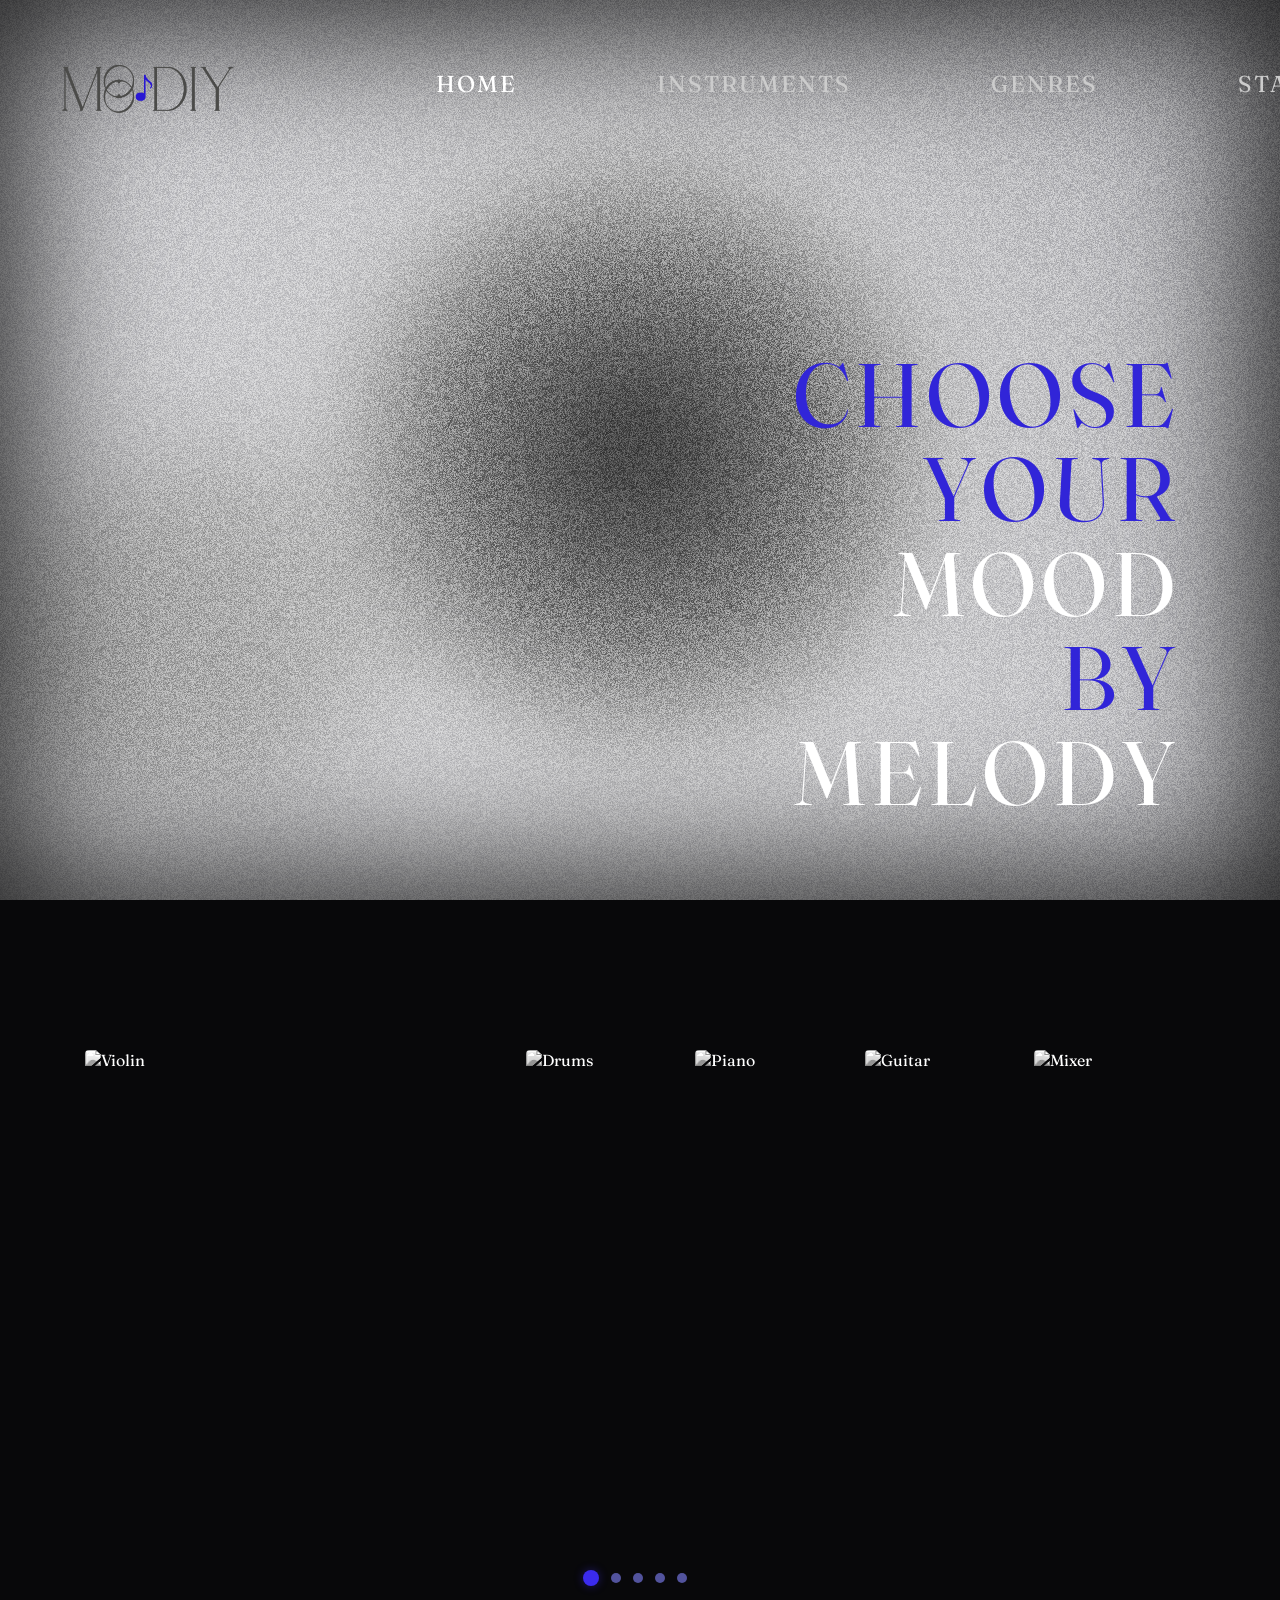
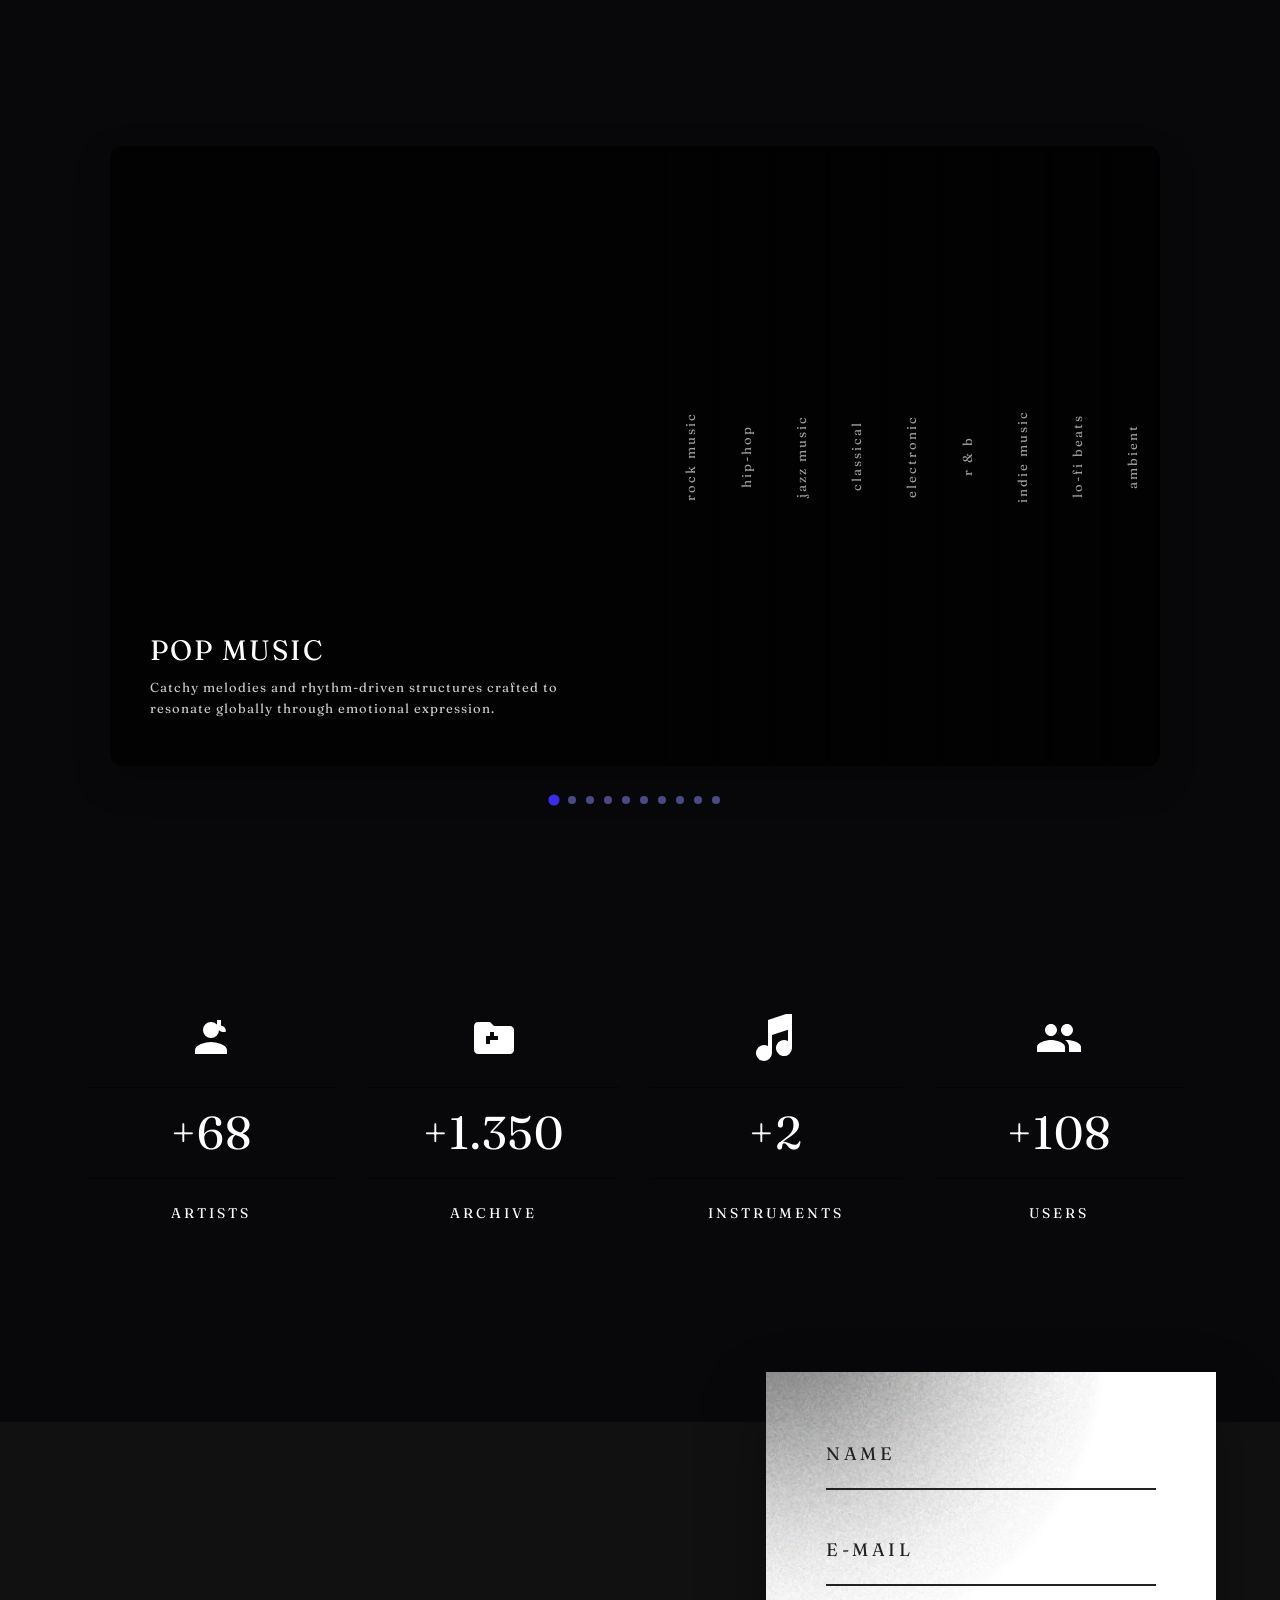
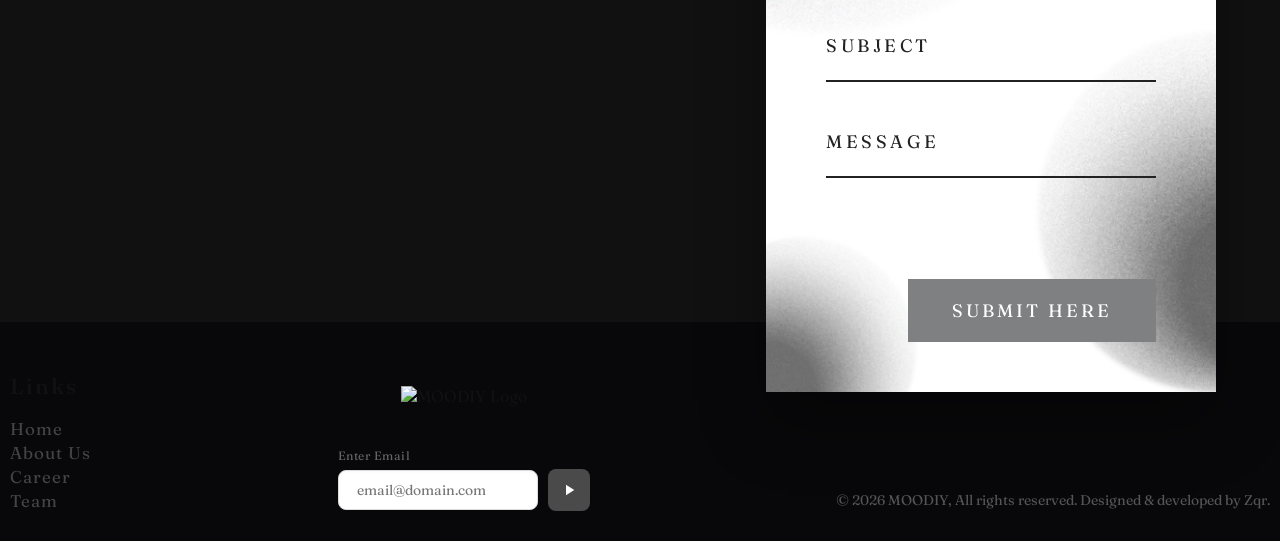
==== index.html @ f7b0368e "feat: build MOODLY homepage and category page" ====
<!doctype html>
<html lang="en">
  <head>
    <meta charset="UTF-8" />
    <meta name="viewport" content="width=device-width, initial-scale=1.0" />
    <title>Melody - Choose Your Mood</title>
    <!-- main stylesheet -->
    <link rel="stylesheet" href="style.css" />
    <link rel="preconnect" href="https://fonts.googleapis.com" />
    <link rel="preconnect" href="https://fonts.gstatic.com" crossorigin />
    <link
      href="https://fonts.googleapis.com/css2?family=Fraunces:opsz,wght@9..144,300..700&display=swap"
      rel="stylesheet"
    />
  </head>
  <body>
    <!-- ==================== SITE-WIDE ANIMATED BACKGROUND ==================== -->
    <div class="site-bg">
      <svg xmlns="http://www.w3.org/2000/svg">
        <defs>
          <filter id="site-goo">
            <feGaussianBlur
              in="SourceGraphic"
              stdDeviation="10"
              result="blur"
            />
            <feColorMatrix
              in="blur"
              mode="matrix"
              values="1 0 0 0 0  0 1 0 0 0  0 0 1 0 0  0 0 0 18 -8"
              result="goo"
            />
            <feBlend in="SourceGraphic" in2="goo" />
          </filter>
        </defs>
      </svg>
      <div class="site-bg-gradients">
        <div class="g1"></div>
        <div class="g2"></div>
        <div class="g3"></div>
        <div class="g4"></div>
        <div class="g5"></div>
        <div class="interactive"></div>
      </div>
      <canvas class="site-noise-canvas" id="site-noise"></canvas>
    </div>

    <!-- ==================== HERO SECTION ==================== -->
    <header class="hero-section">
      <canvas class="hero-noise-canvas" id="hero-noise"></canvas>
      <div class="hero-vignette"></div>
      <div class="hero-interactive"></div>

      <div class="top-nav-bar">
        <!-- Logo -->
        <a href="#" class="logo-link">
          <img src="img/logoooo.png" alt="MOODIY" class="logo-img" />
        </a>

        <!-- Main Navigation -->
        <nav class="navbar">
          <ul class="nav-links">
            <li><a href="#" class="active">HOME</a></li>
            <li><a href="#">INSTRUMENTS</a></li>
            <li><a href="#">GENRES</a></li>
            <li><a href="#">STATS</a></li>
            <li><a href="#">CONTACT</a></li>
          </ul>
        </nav>

        <!-- Aesthetic Lines -->
        <div class="decor-lines">
          <span class="line white"></span>
          <span class="line blue"></span>
          <span class="line white"></span>
          <span class="line white"></span>
        </div>
      </div>

      <!-- Main Title -->
      <div class="hero-content">
        <h1 class="hero-title">
          <span class="blue-text">CHOOSE</span>
          <span class="blue-text">YOUR</span>
          <span class="white-text">MOOD</span>
          <span class="blue-text">BY</span>
          <span class="white-text">MELODY</span>
        </h1>
      </div>
    </header>

    <!-- ==================== INSTRUMENTS ACCORDION ==================== -->
    <section class="instruments-section">
      <div class="gallery-container">
        <!-- Violin -->
        <div class="gallery-item active" data-index="0">
          <div class="img-wrapper">
            <img
              src="https://images.unsplash.com/photo-1612225330812-01a9c6b355ec?auto=format&fit=crop&q=80&w=800"
              alt="Violin"
            />
          </div>
        </div>

        <!-- Drums -->
        <div class="gallery-item" data-index="1">
          <div class="img-wrapper">
            <img
              src="https://images.unsplash.com/photo-1519892300165-cb5542fb47c7?auto=format&fit=crop&q=80&w=800"
              alt="Drums"
            />
          </div>
        </div>

        <!-- Piano -->
        <div class="gallery-item" data-index="2">
          <div class="img-wrapper">
            <img
              src="https://images.unsplash.com/photo-1520523839897-bd0b52f945a0?auto=format&fit=crop&q=80&w=800"
              alt="Piano"
            />
          </div>
        </div>

        <!-- Guitar -->
        <div class="gallery-item" data-index="3">
          <div class="img-wrapper">
            <img
              src="https://images.unsplash.com/photo-1510915361894-db8b60106cb1?auto=format&fit=crop&q=80&w=800"
              alt="Guitar"
            />
          </div>
        </div>

        <!-- Mixer -->
        <div class="gallery-item" data-index="4">
          <div class="img-wrapper">
            <img
              src="https://images.unsplash.com/photo-1598488035139-bdbb2231ce04?auto=format&fit=crop&q=80&w=800"
              alt="Mixer"
            />
          </div>
        </div>
      </div>

      <!-- Dots for gallery -->
      <div class="pagination-dots">
        <span class="dot active" data-index="0"></span>
        <span class="dot" data-index="1"></span>
        <span class="dot" data-index="2"></span>
        <span class="dot" data-index="3"></span>
        <span class="dot" data-index="4"></span>
      </div>
    </section>

    <!-- ==================== GENRES ACCORDION ==================== -->
    <section class="genres-section">
      <div class="options">
        <!-- Pop -->
        <div
          class="option active"
          style="
            --optionBackground: url(&quot;https://images.unsplash.com/photo-1514525253161-7a46d19cd819?auto=format&fit=crop&q=80&w=1000&quot;);
          "
        >
          <div class="shadow"></div>
          <div class="vertical-title">Pop Music</div>
          <div class="label">
            <div class="info">
              <div class="main">POP MUSIC</div>
              <div class="sub">
                Catchy melodies and rhythm-driven structures crafted to resonate
                globally through emotional expression.
              </div>
            </div>
          </div>
        </div>

        <!-- Rock -->
        <div
          class="option"
          style="
            --optionBackground: url(&quot;https://images.unsplash.com/photo-1498038432885-c6f3f1b912ee?auto=format&fit=crop&q=80&w=1000&quot;);
          "
        >
          <div class="shadow"></div>
          <div class="vertical-title">Rock Music</div>
          <div class="label">
            <div class="info">
              <div class="main">ROCK MUSIC</div>
              <div class="sub">
                Driven by amplified electric guitars, powerful drumbeats, and
                raw vocal energy that defined generations.
              </div>
            </div>
          </div>
        </div>

        <!-- Hip-Hop -->
        <div
          class="option"
          style="
            --optionBackground: url(&quot;https://images.unsplash.com/photo-1509198397868-475647b2a1e5?auto=format&fit=crop&q=80&w=1000&quot;);
          "
        >
          <div class="shadow"></div>
          <div class="vertical-title">Hip-Hop</div>
          <div class="label">
            <div class="info">
              <div class="main">HIP-HOP</div>
              <div class="sub">
                Rhythmic speech and poetic storytelling over heavy basslines,
                sampling culture, and intricate beats.
              </div>
            </div>
          </div>
        </div>

        <!-- Jazz -->
        <div
          class="option"
          style="
            --optionBackground: url(&quot;https://images.unsplash.com/photo-1511192336575-5a79af67a629?auto=format&fit=crop&q=80&w=1000&quot;);
          "
        >
          <div class="shadow"></div>
          <div class="vertical-title">Jazz Music</div>
          <div class="label">
            <div class="info">
              <div class="main">JAZZ MUSIC</div>
              <div class="sub">
                Rooted in complex harmonies, swing rhythms, and expressive solo
                improvisation straight from the soul.
              </div>
            </div>
          </div>
        </div>

        <!-- Classical -->
        <div
          class="option"
          style="
            --optionBackground: url(&quot;https://images.unsplash.com/photo-1520523839897-bd0b52f945a0?auto=format&fit=crop&q=80&w=1000&quot;);
          "
        >
          <div class="shadow"></div>
          <div class="vertical-title">Classical</div>
          <div class="label">
            <div class="info">
              <div class="main">CLASSICAL</div>
              <div class="sub">
                Timeless orchestral arrangements and intricate instrumental
                compositions built upon centuries of tradition.
              </div>
            </div>
          </div>
        </div>

        <!-- Electronic -->
        <div
          class="option"
          style="
            --optionBackground: url(&quot;https://images.unsplash.com/photo-1470225620780-dba8ba36b745?auto=format&fit=crop&q=80&w=1000&quot;);
          "
        >
          <div class="shadow"></div>
          <div class="vertical-title">Electronic</div>
          <div class="label">
            <div class="info">
              <div class="main">ELECTRONIC</div>
              <div class="sub">
                Synthesizer-driven soundscapes, digital sound design, and
                hypnotic pulse rhythms for immersive sound.
              </div>
            </div>
          </div>
        </div>

        <!-- R&B -->
        <div
          class="option"
          style="
            --optionBackground: url(&quot;https://images.unsplash.com/photo-1516450360452-9312f5e86fc7?auto=format&fit=crop&q=80&w=1000&quot;);
          "
        >
          <div class="shadow"></div>
          <div class="vertical-title">R & B</div>
          <div class="label">
            <div class="info">
              <div class="main">R & B</div>
              <div class="sub">
                Smooth vocal harmonies blended with soulful grooves, rich
                basslines, and contemporary urban soundscapes.
              </div>
            </div>
          </div>
        </div>

        <!-- Indie -->
        <div
          class="option"
          style="
            --optionBackground: url(&quot;https://images.unsplash.com/photo-1465847899084-d164df4dedc6?auto=format&fit=crop&q=80&w=1000&quot;);
          "
        >
          <div class="shadow"></div>
          <div class="vertical-title">Indie Music</div>
          <div class="label">
            <div class="info">
              <div class="main">INDIE MUSIC</div>
              <div class="sub">
                Independent artistic freedom characterized by authentic acoustic
                vibes and introspective lyricism.
              </div>
            </div>
          </div>
        </div>

        <!-- Lo-fi -->
        <div
          class="option"
          style="
            --optionBackground: url(&quot;https://images.unsplash.com/photo-1501386761578-eac5c94b800a?auto=format&fit=crop&q=80&w=1000&quot;);
          "
        >
          <div class="shadow"></div>
          <div class="vertical-title">Lo-fi Beats</div>
          <div class="label">
            <div class="info">
              <div class="main">LO-FI BEATS</div>
              <div class="sub">
                Mellow beats infused with vinyl crackles and jazzy chord
                progressions designed for focus and calm.
              </div>
            </div>
          </div>
        </div>

        <!-- Ambient -->
        <div
          class="option"
          style="
            --optionBackground: url(&quot;https://images.unsplash.com/photo-1518609878373-06d740f60d8b?auto=format&fit=crop&q=80&w=1000&quot;);
          "
        >
          <div class="shadow"></div>
          <div class="vertical-title">Ambient</div>
          <div class="label">
            <div class="info">
              <div class="main">AMBIENT</div>
              <div class="sub">
                Atmospheric tone textures and spacious sonic landscapes
                prioritizing tone and mood over structural beats.
              </div>
            </div>
          </div>
        </div>
      </div>

      <div class="options-dots">
        <span class="dot active"></span>
        <span class="dot"></span>
        <span class="dot"></span>
        <span class="dot"></span>
        <span class="dot"></span>
        <span class="dot"></span>
        <span class="dot"></span>
        <span class="dot"></span>
        <span class="dot"></span>
        <span class="dot"></span>
      </div>
    </section>

    <!-- ==================== STATS SECTION ==================== -->
    <section class="stats-section">
      <div class="stats-container">
        <!-- Box 1 -->
        <div class="stat-box">
          <div class="stat-icon">
            <svg viewBox="0 0 24 24" width="48" height="48" fill="currentColor">
              <path
                d="M12 14c2.67 0 8 1.34 8 4v2H4v-2c0-2.66 5.33-4 8-4zm0-2a4 4 0 1 0 0-8 4 4 0 0 0 0 8zm7.5-3.25A3.25 3.25 0 0 0 17 5.75V3h-2v2.75a3.25 3.25 0 0 0 4.5 3z"
              />
            </svg>
          </div>
          <div class="stat-divider"></div>
          <div class="stat-number" data-target="500">+0</div>
          <div class="stat-divider"></div>
          <div class="stat-label">ARTISTS</div>
        </div>

        <!-- Box 2 -->
        <div class="stat-box">
          <div class="stat-icon">
            <svg viewBox="0 0 24 24" width="48" height="48" fill="currentColor">
              <path
                d="M20 6h-8l-2-2H4c-1.1 0-1.99.9-1.99 2L2 18c0 1.1.9 2 2 2h16c1.1 0 2-.9 2-2V8c0-1.1-.9-2-2-2zm-8 7h-2v2h-2v-2H8v-2h2v-2h2v2h2v2z"
              />
            </svg>
          </div>
          <div class="stat-divider"></div>
          <div
            class="stat-number"
            data-target="10000"
            data-prefix="+"
            data-format="dot"
          >
            +0
          </div>
          <div class="stat-divider"></div>
          <div class="stat-label">ARCHIVE</div>
        </div>

        <!-- Box 3 -->
        <div class="stat-box">
          <div class="stat-icon">
            <svg viewBox="0 0 24 24" width="48" height="48" fill="currentColor">
              <path
                d="M20 3v14a4 4 0 1 1-2-3.46V7.88l-8 2.67v8.91a4 4 0 1 1-2-3.46V3l12-4z"
              />
            </svg>
          </div>
          <div class="stat-divider"></div>
          <div class="stat-number" data-target="14">+0</div>
          <div class="stat-divider"></div>
          <div class="stat-label">INSTRUMENTS</div>
        </div>

        <!-- Box 4 -->
        <div class="stat-box">
          <div class="stat-icon">
            <svg viewBox="0 0 24 24" width="48" height="48" fill="currentColor">
              <path
                d="M16 11c1.66 0 2.99-1.34 2.99-3S17.66 5 16 5c-1.66 0-3 1.34-3 3s1.34 3 3 3zm-8 0c1.66 0 2.99-1.34 2.99-3S9.66 5 8 5C6.34 5 5 6.34 5 8s1.34 3 3 3zm0 2c-2.33 0-7 1.17-7 3.5V19h14v-2.5c0-2.33-4.67-3.5-7-3.5zm8 0c-.29 0-.62.02-.97.05 1.16.84 1.97 1.97 1.97 3.45V19h6v-2.5c0-2.33-4.67-3.5-7-3.5z"
              />
            </svg>
          </div>
          <div class="stat-divider"></div>
          <div class="stat-number" data-target="800">+0</div>
          <div class="stat-divider"></div>
          <div class="stat-label">USERS</div>
        </div>
      </div>
    </section>

    <!-- ==================== FOOTER & CONTACT ==================== -->
    <footer class="footer-section">
      <!-- Floating contact card over map -->
      <div class="map-container">
        <div class="map-bg"></div>

        <div class="contact-card">
          <div class="card-bg"></div>

          <form class="contact-form" onsubmit="event.preventDefault()">
            <div class="form-group">
              <input type="text" id="name" placeholder=" " required />
              <label for="name">NAME</label>
            </div>

            <div class="form-group">
              <input type="email" id="email" placeholder=" " required />
              <label for="email">E-MAIL</label>
            </div>

            <div class="form-group">
              <input type="text" id="subject" placeholder=" " required />
              <label for="subject">SUBJECT</label>
            </div>

            <div class="form-group">
              <input type="text" id="message" placeholder=" " required />
              <label for="message">MESSAGE</label>
            </div>

            <button type="submit" class="submit-btn">SUBMIT HERE</button>
          </form>
        </div>
      </div>

      <!-- Links & Newsletter -->
      <div class="footer-bottom">
        <div class="footer-content">
          <div class="footer-col links-col">
            <h4 class="col-title">Links</h4>
            <ul class="footer-links">
              <li><a href="#">Home</a></li>
              <li><a href="#">About Us</a></li>
              <li><a href="#">Career</a></li>
              <li><a href="#">Team</a></li>
            </ul>
          </div>

          <div class="footer-col center-col">
            <div class="brand-logo-container">
              <img src="logoooo.png" alt="MOODIY Logo" class="brand-logo-img" />
            </div>

            <div class="newsletter-box">
              <label for="newsletter-email" class="newsletter-label"
                >Enter Email</label
              >
              <div class="newsletter-input-group">
                <input
                  type="email"
                  id="newsletter-email"
                  placeholder="email@domain.com"
                />
                <button type="button" class="newsletter-btn">
                  <svg
                    viewBox="0 0 24 24"
                    width="18"
                    height="18"
                    fill="currentColor"
                  >
                    <path d="M8 5v14l11-7z" />
                  </svg>
                </button>
              </div>
            </div>
          </div>

          <div class="footer-col copyright-col">
            <p class="copyright-text">
              &copy; 2026 MOODIY, All rights reserved. Designed & developed by
              Zqr.
            </p>
          </div>
        </div>
      </div>
    </footer>

    <!-- JS Files -->
    <script src="main.js"></script>
    <script src="background.js"></script>
  </body>
</html>
---- style.css ----
/* Custom Font Setup */
@font-face {
  font-family: "Bridger";
  src:
    url("Bridger.woff2") format("woff2"),
    url("Bridger.woff") format("woff"),
    url("Bridger.ttf") format("truetype");
  font-weight: normal;
  font-style: normal;
}

/* Global Reset */
* {
  margin: 0;
  padding: 0;
  box-sizing: border-box;
  font-family: "Bridger", "Fraunces", sans-serif;
}
body {
  background-color: #08080a;
  color: #ffffff;
  overflow-x: hidden;
}

/* --------------------------------------------------
   0. SITE-WIDE ANIMATED BACKGROUND (gooey blobs + grain)
-------------------------------------------------- */
:root {
  --site-bg1: rgb(215, 215, 218);
  --site-bg2: rgb(178, 178, 182);

  --site-color1: 255, 255, 255; /* WHITE */
  --site-color2: 90, 90, 90; /* 70% BLACK */
  --site-color3: 170, 170, 170; /* MIDDLE BLACK AND WHITE */
  --site-color4: 40, 40, 40; /* BLACK */
  --site-color5: 210, 210, 210; /*40% BLACK  */
  --site-color-interactive: 59, 43, 238; /* BLUE ( BRAND ) JUST FOR MOVE :)  */

  --site-circle-size: 80%;
  --site-blending: multiply;
}

@keyframes siteMoveInCircle {
  0% {
    transform: rotate(0deg);
  }
  50% {
    transform: rotate(180deg);
  }
  100% {
    transform: rotate(360deg);
  }
}

@keyframes siteMoveVertical {
  0% {
    transform: translateY(-50%);
  }
  50% {
    transform: translateY(50%);
  }
  100% {
    transform: translateY(-50%);
  }
}

@keyframes siteMoveHorizontal {
  0% {
    transform: translateX(-50%) translateY(-10%);
  }
  50% {
    transform: translateX(50%) translateY(10%);
  }
  100% {
    transform: translateX(-50%) translateY(-10%);
  }
}

.site-bg {
  position: fixed;
  inset: 0;
  width: 100vw;
  height: 100vh;
  overflow: hidden;
  z-index: -1;
  background: linear-gradient(40deg, var(--site-bg1), var(--site-bg2));
}

.site-bg svg {
  position: fixed;
  top: 0;
  left: 0;
  width: 0;
  height: 0;
}

.site-bg-gradients {
  filter: url(#site-goo) blur(40px);
  width: 100%;
  height: 100%;
}

.site-bg .g1,
.site-bg .g2,
.site-bg .g3,
.site-bg .g4,
.site-bg .g5,
.site-bg .interactive {
  position: absolute;
  mix-blend-mode: var(--site-blending);
}

.site-bg .g1 {
  background: radial-gradient(
      circle at center,
      rgba(var(--site-color1), 0.8) 0,
      rgba(var(--site-color1), 0) 50%
    )
    no-repeat;
  width: var(--site-circle-size);
  height: var(--site-circle-size);
  top: calc(50% - var(--site-circle-size) / 2);
  left: calc(50% - var(--site-circle-size) / 2);
  transform-origin: center center;
  animation: siteMoveVertical 30s ease infinite;
  opacity: 1;
}

.site-bg .g2 {
  background: radial-gradient(
      circle at center,
      rgba(var(--site-color2), 0.8) 0,
      rgba(var(--site-color2), 0) 50%
    )
    no-repeat;
  width: var(--site-circle-size);
  height: var(--site-circle-size);
  top: calc(50% - var(--site-circle-size) / 2);
  left: calc(50% - var(--site-circle-size) / 2);
  transform-origin: calc(50% - 400px);
  animation: siteMoveInCircle 20s reverse infinite;
  opacity: 1;
}

.site-bg .g3 {
  background: radial-gradient(
      circle at center,
      rgba(var(--site-color3), 0.8) 0,
      rgba(var(--site-color3), 0) 50%
    )
    no-repeat;
  width: var(--site-circle-size);
  height: var(--site-circle-size);
  top: calc(50% - var(--site-circle-size) / 2 + 200px);
  left: calc(50% - var(--site-circle-size) / 2 - 500px);
  transform-origin: calc(50% + 400px);
  animation: siteMoveInCircle 40s linear infinite;
  opacity: 1;
}

.site-bg .g4 {
  background: radial-gradient(
      circle at center,
      rgba(var(--site-color4), 0.8) 0,
      rgba(var(--site-color4), 0) 50%
    )
    no-repeat;
  width: var(--site-circle-size);
  height: var(--site-circle-size);
  top: calc(50% - var(--site-circle-size) / 2);
  left: calc(50% - var(--site-circle-size) / 2);
  transform-origin: calc(50% - 200px);
  animation: siteMoveHorizontal 40s ease infinite;
  opacity: 0.7;
}

.site-bg .g5 {
  background: radial-gradient(
      circle at center,
      rgba(var(--site-color5), 0.8) 0,
      rgba(var(--site-color5), 0) 50%
    )
    no-repeat;
  width: calc(var(--site-circle-size) * 2);
  height: calc(var(--site-circle-size) * 2);
  top: calc(50% - var(--site-circle-size));
  left: calc(50% - var(--site-circle-size));
  transform-origin: calc(50% - 800px) calc(50% + 200px);
  animation: siteMoveInCircle 20s ease infinite;
  opacity: 1;
}

.site-bg .interactive {
  background: radial-gradient(
      circle at center,
      rgba(var(--site-color-interactive), 0.8) 0,
      rgba(var(--site-color-interactive), 0) 50%
    )
    no-repeat;
  width: 100%;
  height: 100%;
  top: -50%;
  left: -50%;
  opacity: 0;
  transition: opacity 0.4s ease;
}

.site-bg .interactive.visible {
  opacity: 0.7;
}

.site-noise-canvas {
  position: absolute;
  inset: 0;
  width: 100%;
  height: 100%;
  z-index: 50;
  pointer-events: none;
  opacity: 0.1;
  mix-blend-mode: overlay;
}

/* --------------------------------------------------
   1. HERO SECTION
-------------------------------------------------- */
.hero-section {
  width: 100%;
  height: 100vh;
  min-height: 700px;
  background: url("img/header.png") no-repeat left center / cover;
  position: relative;
  padding: 40px 60px 60px;
  display: flex;
  flex-direction: column;
  justify-content: space-between;
}

.hero-noise-canvas {
  position: absolute;
  inset: 0;
  width: 100%;
  height: 100%;
  z-index: 1;
  pointer-events: none;
  opacity: 0.4;
  mix-blend-mode: overlay;
}

.hero-vignette {
  position: absolute;
  inset: 0;
  z-index: 2;
  pointer-events: none;
  box-shadow: inset 0 0 150px 20px rgba(0, 0, 0, 0.85);
  mix-blend-mode: multiply;
  animation: heroVignetteFlicker 3s infinite;
}

@keyframes heroVignetteFlicker {
  0%,
  100% {
    opacity: 1;
  }
  50% {
    opacity: 0.7;
  }
}

.hero-interactive {
  position: absolute;
  width: 100%;
  height: 100%;
  top: -50%;
  left: -50%;
  z-index: 1;
  pointer-events: none;
  opacity: 0;
  transition: opacity 0.4s ease;
  background: radial-gradient(
      circle at center,
      rgba(27, 18, 119, 0.8) 0,
      rgba(59, 43, 238, 0) 50%
    )
    no-repeat;
  mix-blend-mode: screen;
}

.hero-interactive.visible {
  opacity: 0.8;
}

.top-nav-bar {
  width: 100%;
  display: flex;
  justify-content: space-between;
  align-items: flex-start;
  z-index: 10;
  position: relative;
}

.logo-img {
  color: #fff;
  margin-top: 25px;
  height: 50px;
  width: auto;
  object-fit: contain;
}

.navbar {
  margin-top: 30px;
  margin-left: 200px;
}

.nav-links {
  display: flex;
  list-style: none;
  gap: 140px;
}

.nav-links a {
  color: #cccccc;
  text-decoration: none;
  font-family: "Bridger", "Fraunces", sans-serif;
  font-size: 23px;
  letter-spacing: 2px;
  transition: color 0.3s ease;
}

.nav-links a:hover,
.nav-links a.active {
  color: #ffffff;
}

.decor-lines {
  display: flex;
  gap: 25px;
  height: 200px;
  margin-right: 45px;
  margin-top: -60px;
}

.decor-lines .line {
  width: 8px;
  height: 100%;
  display: block;
}

.decor-lines .line.white {
  background-color: #ffffff;
}

.decor-lines .line.blue {
  background-color: #3b2bee;
}

.hero-content {
  align-self: flex-end;
  text-align: right;
  margin-right: 40px;
  margin-bottom: 20px;
  position: relative;
  z-index: 10;
}

.hero-title {
  display: flex;
  flex-direction: column;
  align-items: flex-end;
  font-size: 90px;
  line-height: 1.05;
  letter-spacing: 5px;
  font-weight: 400;
  text-transform: uppercase;
}

.hero-title span {
  display: block;
}

.hero-title .blue-text {
  color: #3125d8;
}

.hero-title .white-text {
  color: #ffffff;
}

/* --------------------------------------------------
   2. INSTRUMENTS ACCORDION
-------------------------------------------------- */
.instruments-section {
  width: 100%;
  background-color: transparent;
  display: flex;
  flex-direction: column;
  justify-content: center;
  align-items: center;
  padding: 150px 20px 150px 10px;
  box-sizing: border-box;
}

.gallery-container {
  display: flex;
  justify-content: center;
  align-items: center;
  gap: 18px;
  width: 100%;
  max-width: 1100px;
  height: 480px;
}

.gallery-item {
  position: relative;
  height: 100%;
  flex: 1;
  border-radius: 4px;
  overflow: hidden;
  cursor: pointer;
  /* smooth expansion transition */
  transition:
    flex 0.6s cubic-bezier(0.25, 1, 0.5, 1),
    filter 0.4s ease,
    transform 0.4s ease;
  filter: grayscale(100%) contrast(1.05);
}

.gallery-item.active,
.gallery-item:hover {
  flex: 2.8;
  filter: grayscale(100%) brightness(1.05) contrast(1.1);
}

.gallery-item .img-wrapper {
  width: 100%;
  height: 100%;
  position: relative;
}

.gallery-item img {
  width: 100%;
  height: 100%;
  object-fit: cover;
  object-position: center;
  display: block;
  transition: transform 0.6s ease;
}

.gallery-item:hover img {
  transform: scale(1.04);
}

.pagination-dots {
  display: flex;
  justify-content: center;
  align-items: center;
  gap: 12px;
  margin-top: 40px;
}

.pagination-dots .dot {
  width: 10px;
  height: 10px;
  background-color: #8385ff;
  border-radius: 50%;
  cursor: pointer;
  transition: all 0.3s cubic-bezier(0.4, 0, 0.2, 1);
  opacity: 0.6;
}

.pagination-dots .dot:hover {
  opacity: 0.9;
  transform: scale(1.15);
}

.pagination-dots .dot.active {
  background-color: #3b2bee;
  width: 16px;
  height: 16px;
  opacity: 1;
  box-shadow: 0 0 10px rgba(59, 43, 238, 0.4);
}

/* --------------------------------------------------
   3. GENRES ACCORDION
-------------------------------------------------- */
.genres-section {
  width: 100%;
  background-color: transparent;
  display: flex;
  flex-direction: column;
  justify-content: center;
  align-items: center;
  padding: 10px 20px 200px 10px;
  box-sizing: border-box;
}

.options {
  display: flex;
  flex-direction: row;
  align-items: stretch;
  width: 100%;
  max-width: 1050px;
  height: 620px;
  border-radius: 12px;
  overflow: hidden;
  box-shadow: 0 15px 35px rgba(0, 0, 0, 0.25);
}

.option {
  position: relative;
  overflow: hidden;
  min-width: 45px;
  margin: 0;
  background: var(--optionBackground) no-repeat center center / cover;
  cursor: pointer;
  flex-grow: 1;
  flex-shrink: 1;
  flex-basis: 0%;
  transition: flex-grow 0.7s cubic-bezier(0.05, 0.61, 0.41, 0.95);
}

.option .shadow {
  position: absolute;
  inset: 0;
  background: rgba(0, 0, 0, 0.75);
  backdrop-filter: grayscale(100%) blur(3px);
  -webkit-backdrop-filter: grayscale(100%) blur(3px);
  transition: all 0.6s ease;
}

.option.active {
  flex-grow: 10;
}

.option.active .shadow {
  background: rgba(0, 0, 0, 0.65);
  backdrop-filter: grayscale(100%) blur(1px);
  -webkit-backdrop-filter: grayscale(100%) blur(1px);
}

.option .vertical-title {
  position: absolute;
  top: 50%;
  left: 50%;
  transform: translate(-50%, -50%) rotate(-90deg);
  white-space: nowrap;
  color: #a0a0a0;
  font-size: 13px;
  letter-spacing: 2px;
  text-transform: lowercase;
  transition: opacity 0.3s ease;
  z-index: 2;
  pointer-events: none;
}

.option.active .vertical-title {
  opacity: 0;
}

.option .label {
  display: flex;
  position: absolute;
  right: 0;
  height: 100px;
  bottom: 40px;
  left: 40px;
  z-index: 3;
  pointer-events: none;
}

.option .label .info {
  display: flex;
  flex-direction: column;
  justify-content: center;
  color: #ffffff;
  white-space: pre;
}

.option .label .info .main {
  font-size: 28px;
  font-weight: 400;
  letter-spacing: 2px;
  opacity: 0;
  transform: translateX(20px);
  transition:
    opacity 0.4s ease 0.2s,
    transform 0.4s ease 0.2s;
}

.option .label .info .sub {
  font-size: 13px;
  color: #cccccc;
  letter-spacing: 1px;
  margin-top: 10px;
  white-space: normal;
  max-width: 450px;
  line-height: 1.6;
  opacity: 0;
  transform: translateX(20px);
  transition:
    opacity 0.4s ease 0.3s,
    transform 0.4s ease 0.3s;
}

.option.active .label .info .main,
.option.active .label .info .sub {
  opacity: 1;
  transform: translateX(0);
}

.options-dots {
  display: flex;
  justify-content: center;
  align-items: center;
  gap: 10px;
  margin-top: 30px;
}

.options-dots .dot {
  width: 8px;
  height: 8px;
  background-color: #8c8eff;
  border-radius: 50%;
  opacity: 0.5;
  cursor: pointer;
  transition: all 0.3s ease;
}

.options-dots .dot.active {
  background-color: #3b2bee;
  opacity: 1;
  transform: scale(1.4);
}

/* --------------------------------------------------
   4. STATS SECTION
-------------------------------------------------- */
.stats-section {
  width: 100%;
  background-color: transparent;
  display: flex;
  justify-content: center;
  align-items: center;
  padding: 10px 20px 200px 10px;
  box-sizing: border-box;
}

.stats-container {
  display: flex;
  justify-content: space-between;
  align-items: center;
  width: 100%;
  max-width: 1100px;
  gap: 30px;
}

.stat-box {
  display: flex;
  flex-direction: column;
  align-items: center;
  flex: 1;
  text-align: center;
}

.stat-icon {
  color: #fff;
  margin-bottom: 25px;
  display: flex;
  justify-content: center;
  align-items: center;
}

.stat-divider {
  width: 100%;
  height: 1px;
  background-color: #030303;
  opacity: 0.6;
}

.stat-number {
  font-family:  "Fraunces", serif;
  font-size: 46px;
  color: #fff;
  font-weight: 400;
  padding: 22px 0;
  letter-spacing: 1px;
  line-height: 1;
}

.stat-label {
  font-size: 14px;
  color: #fdfafa;
  letter-spacing: 3px;
  margin-top: 25px;
  text-transform: uppercase;
}

/* --------------------------------------------------
   5. CONTACT & FOOTER
-------------------------------------------------- */
.footer-section {
  width: 100%;
  position: relative;
  background-color: transparent;
  color: #111111;
  margin-top: 0;
}

.map-container {
  position: relative;
  width: 100%;
  height: 500px;
  background-color: #111111;
  overflow: visible;
}

.map-bg {
  position: absolute;
  inset: 0;
  background: url("") no-repeat center center / cover;
  background-color: #111111;
}

/* Floating Form Card */
.contact-card {
  position: absolute;
  top: -50px;
  right: 5%;
  width: 450px;
  height: 620px;
  background-color: #ffffff;
  background: url("img/bg-form.png")no-repeat center center / cover;
  padding: 70px 60px 50px;
  box-shadow: 0 30px 60px rgba(0, 0, 0, 0.35);
  z-index: 20;
  box-sizing: border-box;
  overflow: hidden;
}

.card-bg {
  position: absolute;
  inset: 0;
  background: url("") no-repeat center center / cover;
  pointer-events: none;
  z-index: 1;
}

.contact-form {
  position: relative;
  z-index: 2;
  height: 100%;
  display: flex;
  flex-direction: column;
}

/* Material design style floating labels effect */
.form-group {
  position: relative;
  display: flex;
  flex-direction: column-reverse;
  margin-bottom: 48px;
}

.form-group input {
  width: 100%;
  border: none;
  border-bottom: 2px solid #222222;
  background: transparent;
  padding: 10px 10;
  font-size: 18px;
  color: #111111;
  outline: none;
  transition: border-color 0.3s ease;
}

.form-group input:focus {
  border-bottom-color: #3b2bee;
}

.form-group label {
  font-size: 18px;
  letter-spacing: 3.5px;
  color: #222222;
  text-transform: uppercase;
  transition: color 0.3s ease;
}

.form-group input:focus + label {
  color: #3b2bee;
}

.submit-btn {
  align-self: flex-end;
  margin-top: auto;
  background-color: #7f8082;
  color: #ffffff;
  border: none;
  padding: 20px 44px;
  font-size: 18px;
  letter-spacing: 3px;
  text-transform: uppercase;
  cursor: pointer;
  transition:
    background-color 0.3s ease,
    transform 0.2s ease;
}

.submit-btn:hover {
  background-color: #3b2bee;
  transform: translateY(-2px);
}

.footer-bottom {
  width: 100%;
  background-color: transparent;
  padding:50px 10px 30px;
  box-sizing: border-box;
}

.footer-content {
  max-width: 1700px;
  margin: 0 auto;
  display: flex;
  justify-content: space-between;
  align-items: flex-end;
}

.footer-col.links-col {
  display: flex;
  flex-direction: column;
  gap: 10px;
}

.col-title {
  font-size: 22px;
  font-weight: 500;
  letter-spacing: 2px;
  color: #111111;
  margin-bottom: 8px;
}

.footer-links {
  list-style: none;
  padding: 0;
  margin: 0;
  display: flex;
  flex-direction: column;
  gap: 3px;
}

.footer-links a {
  text-decoration: none;
  color: #444444;
  font-size: 17px;
  letter-spacing: 1px;
  transition: color 0.2s ease;
}

.footer-links a:hover {
  color: #3b2bee;
}

.footer-col.center-col {
  display: flex;
  flex-direction: column;
  align-items: center;
  gap: 22px;
}

.brand-logo-img {
  height: 40px;
  width: auto;
  display: block;
}

.newsletter-box {
  display: flex;
  flex-direction: column;
  align-items: flex-start;
  gap: 6px;
}

.newsletter-label {
  font-size: 12px;
  color: #666666;
  letter-spacing: 0.5px;
}

.newsletter-input-group {
  display: flex;
  align-items: center;
  gap: 10px;
}

.newsletter-input-group input {
  background: #ffffff;
  border: 1px solid #dcdcdc;
  border-radius: 8px;
  padding: 10px 18px;
  font-size: 14px;
  color: #333333;
  width: 200px;
  outline: none;
  box-shadow: inset 0 1px 3px rgba(0, 0, 0, 0.03);
}

.newsletter-btn {
  background: #4a4a4a;
  border: none;
  color: #ffffff;
  width: 42px;
  height: 42px;
  border-radius: 8px;
  display: flex;
  justify-content: center;
  align-items: center;
  cursor: pointer;
  transition: background 0.2s ease;
}

.newsletter-btn:hover {
  background: #3b2bee;
}

.footer-col.copyright-col {
  max-width: 450px;
  text-align: right;
}

.copyright-text {
  font-size: 14px;
  color: #555555;
  line-height: 1.6;
}

/* ==================================================
   RESPONSIVE DESIGN (MOBILE & TABLET)
================================================== */

/* --- Tablet & Medium Screens (Max Width: 1024px) --- */
@media screen and (max-width: 1024px) {
  /* Header & Navigation */
  .hero-section {
    padding: 30px 30px 40px;
  }

  .navbar {
    margin-left: 0;
  }

  .nav-links {
    gap: 40px;
  }

  .decor-lines {
    display: none; /* Hide decorative lines on smaller screens to save space */
  }

  .hero-title {
    font-size: 64px;
  }

  /* Instruments Gallery */
  .gallery-container {
    height: 380px;
  }

  /* Genres Accordion */
  .options {
    height: 500px;
  }

  .option .label .info .main {
    font-size: 22px;
  }

  .option .label .info .sub {
    font-size: 12px;
    max-width: 300px;
  }

  /* Stats Section */
  .stats-container {
    grid-template-columns: repeat(2, 1fr);
    display: grid;
    gap: 40px 20px;
  }

  /* Contact & Footer */
  .contact-card {
    position: relative;
    top: 0;
    right: 0;
    width: 100%;
    max-width: 500px;
    margin: -100px auto 40px auto;
  }

  .map-container {
    height: 350px;
  }

  .footer-content {
    flex-direction: column;
    align-items: center;
    gap: 40px;
    text-align: center;
  }

  .footer-col.copyright-col {
    text-align: center;
  }
}

/* --- Mobile Devices (Max Width: 768px) --- */
@media screen and (max-width: 768px) {
  /* Header Section */
  .top-nav-bar {
    flex-direction: column;
    align-items: center;
    gap: 20px;
  }

  .logo-img {
    margin-top: 0;
  }

  .nav-links {
    gap: 20px;
    font-size: 16px;
    flex-wrap: wrap;
    justify-content: center;
  }

  .hero-content {
    margin-right: 0;
    text-align: center;
    align-self: center;
  }

  .hero-title {
    font-size: 42px;
    align-items: center;
    letter-spacing: 2px;
  }

  /* Instruments Gallery (Stack vertically on mobile for better UX) */
  .instruments-section {
    padding: 60px 15px;
  }

  .gallery-container {
    flex-direction: column;
    height: auto;
  }

  .gallery-item {
    width: 100%;
    height: 120px;
  }

  .gallery-item.active,
  .gallery-item:hover {
    height: 250px;
    flex: none;
  }

  /* Genres Accordion (Vertically scrollable/stacked look) */
  .genres-section {
    padding: 40px 15px 80px;
  }

  .options {
    flex-direction: column;
    height: 650px;
  }

  .option {
    min-width: 100%;
    min-height: 50px;
  }

  .option.active {
    flex-grow: 8;
  }

  .option .vertical-title {
    transform: translate(-50%, -50%) rotate(0deg); /* Horizontal text for vertical stack */
  }

  .option .label {
    left: 20px;
    bottom: 20px;
  }

  .option .label .info .main {
    font-size: 20px;
  }

  .option .label .info .sub {
    display: none; /* Hide long subtext on small mobile view for clean alignment */
  }

  /* Stats Section */
  .stats-section {
    padding: 60px 20px;
  }

  .stats-container {
    grid-template-columns: 1fr;
    gap: 35px;
  }

  .stat-number {
    font-size: 38px;
  }

  /* Contact Form & Footer */
  .contact-card {
    padding: 40px 25px 30px;
    max-width: 100%;
    box-shadow: 0 10px 30px rgba(0, 0, 0, 0.15);
  }

  .form-group {
    margin-bottom: 30px;
  }

  .submit-btn {
    width: 100%;
    padding: 16px;
  }

  .newsletter-input-group input {
    width: 160px;
  }
}

/* --- Small Mobile Screens (Max Width: 480px) --- */
@media screen and (max-width: 480px) {
  .hero-title {
    font-size: 32px;
  }

  .nav-links a {
    font-size: 14px;
  }

  .newsletter-input-group {
    flex-direction: column;
    width: 100%;
  }

  .newsletter-input-group input {
    width: 100%;
  }

  .newsletter-btn {
    width: 100%;
    border-radius: 6px;
  }
}
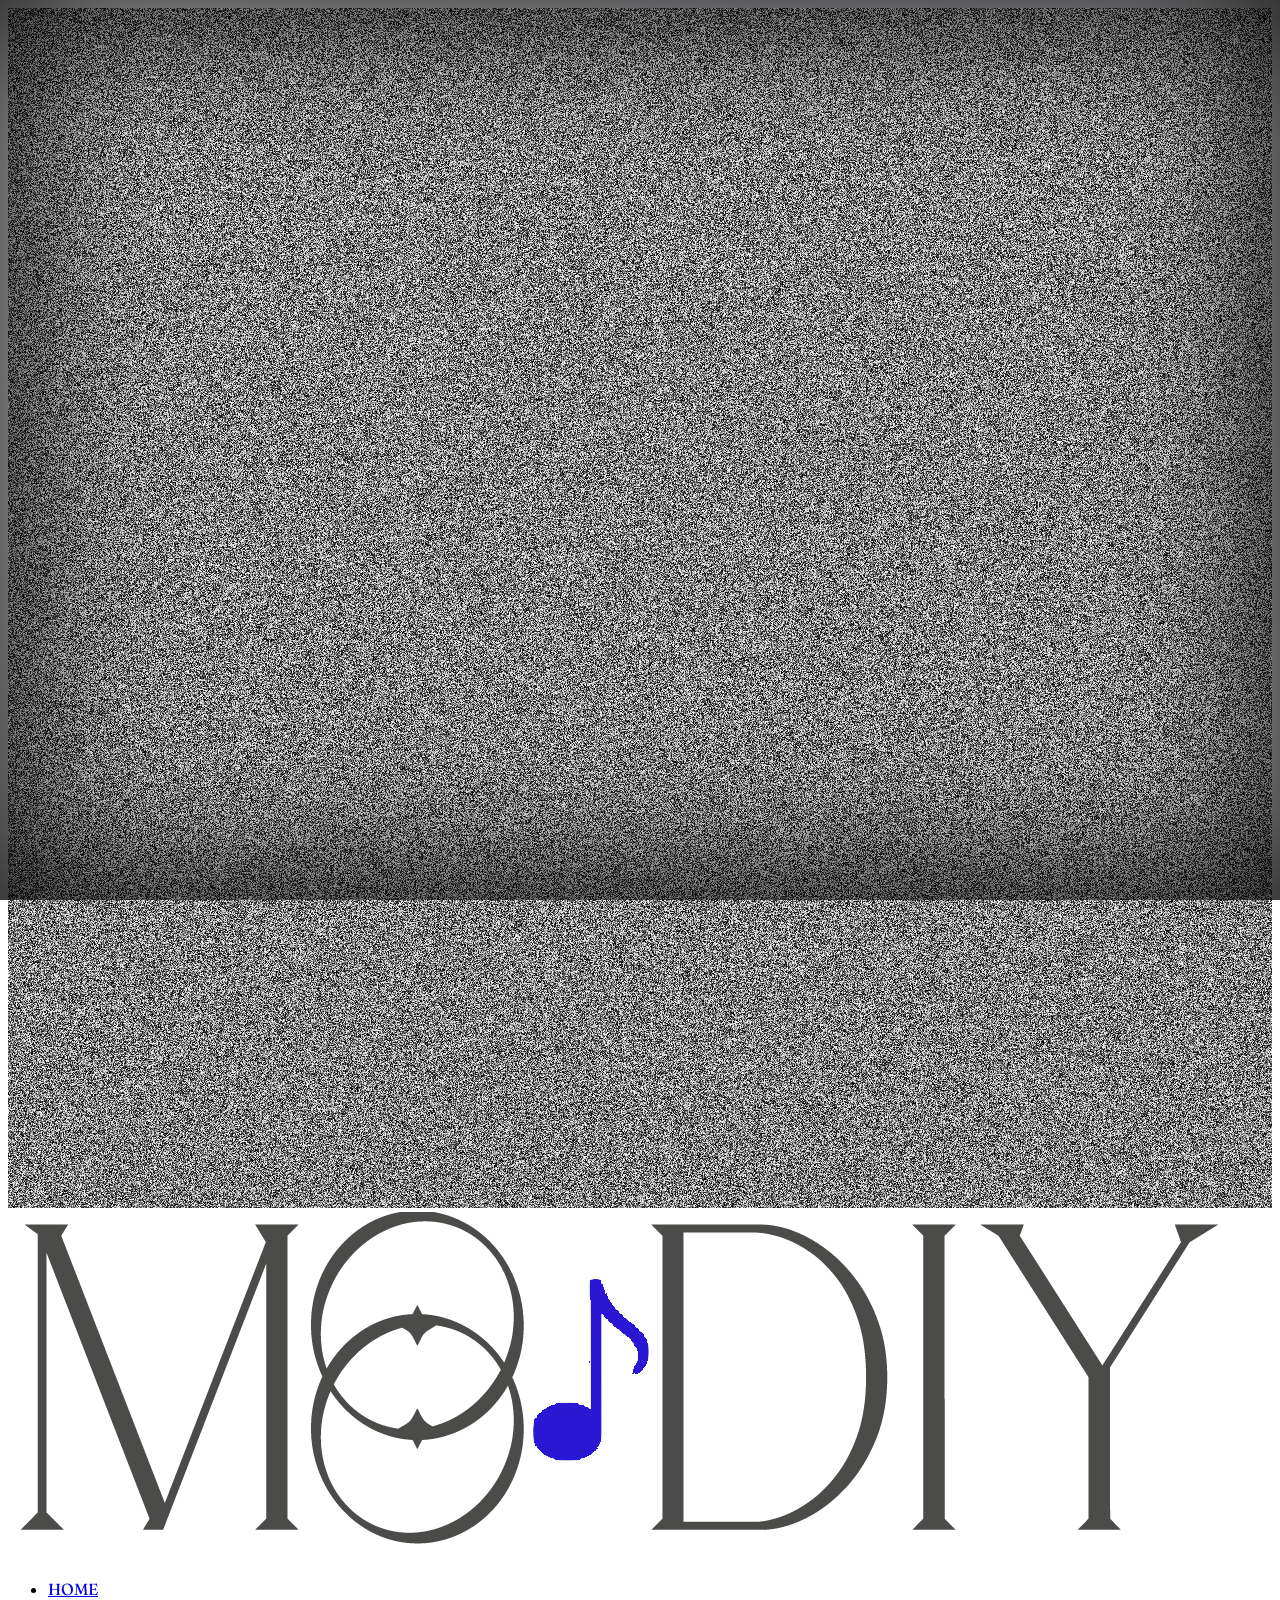
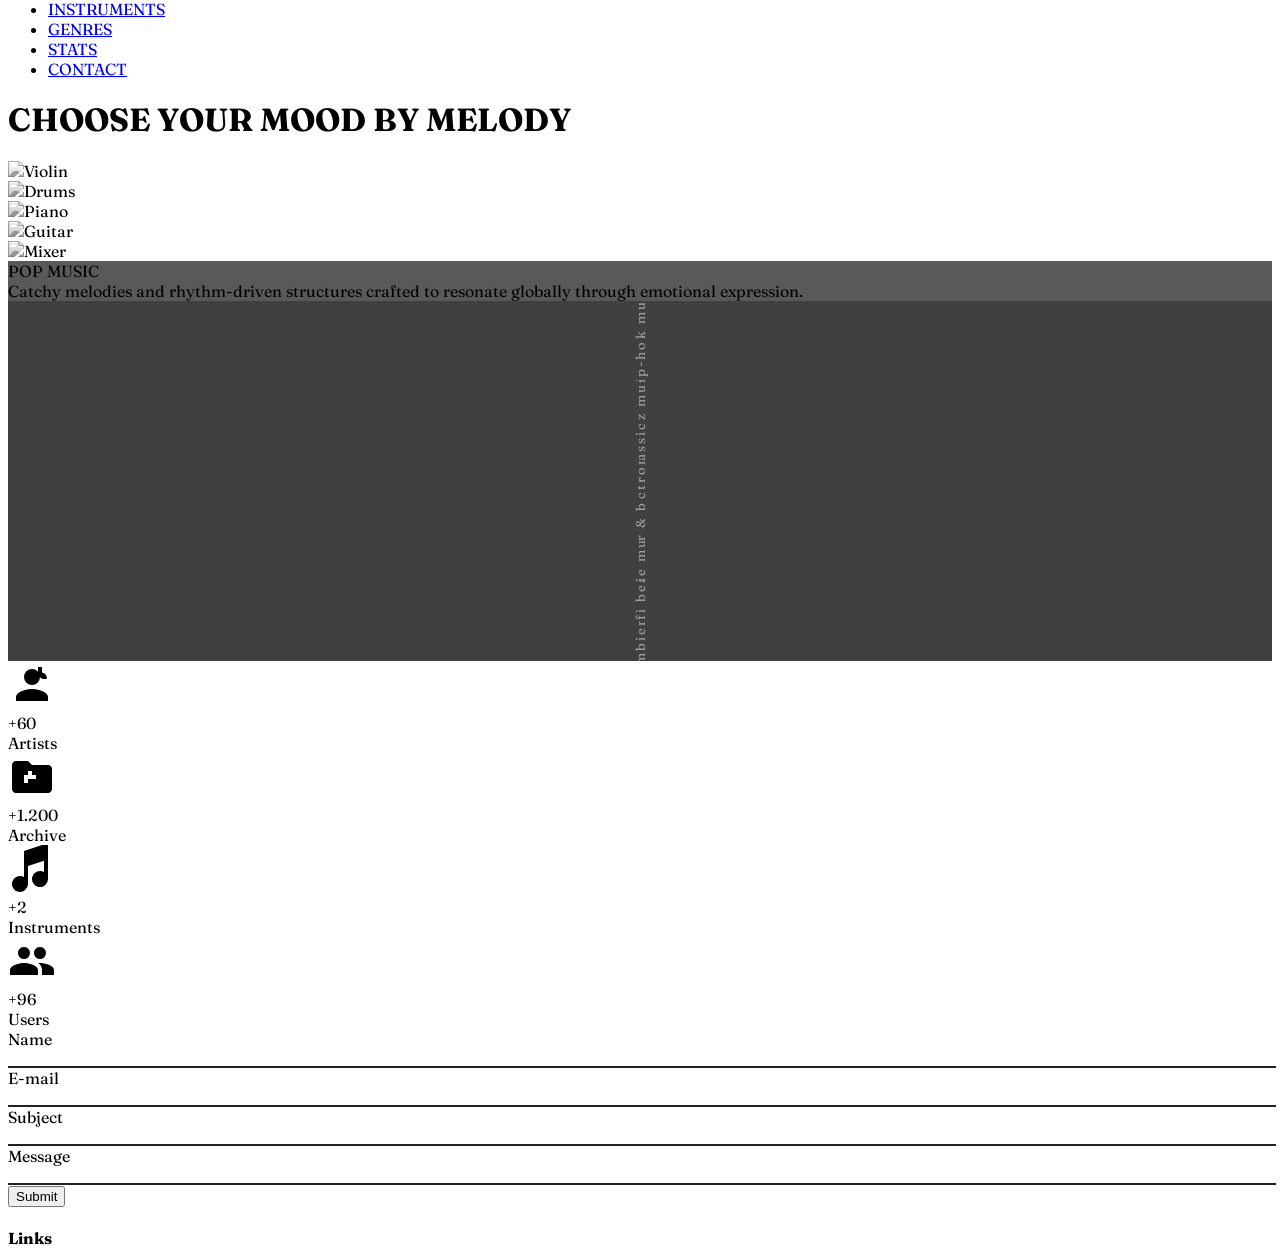
==== commit 0e5f0961: "all Tailwind style updated" ====
--- a/index.html
+++ b/index.html
@@ -4,8 +4,13 @@
     <meta charset="UTF-8" />
     <meta name="viewport" content="width=device-width, initial-scale=1.0" />
     <title>Melody - Choose Your Mood</title>
-    <!-- main stylesheet -->
+
+    <!-- تیلویند از طریق CDN، بدون کانفیگ اضافه -->
+    <script src="https://cdn.tailwindcss.com"></script>
+
+    <!-- استایل‌های سفارشی (انیمیشن‌ها و افکت‌های پیچیده) -->
     <link rel="stylesheet" href="style.css" />
+
     <link rel="preconnect" href="https://fonts.googleapis.com" />
     <link rel="preconnect" href="https://fonts.gstatic.com" crossorigin />
     <link
@@ -13,17 +18,14 @@
       rel="stylesheet"
     />
   </head>
-  <body>
-    <!-- ==================== SITE-WIDE ANIMATED BACKGROUND ==================== -->
+
+  <body class="bg-black text-white overflow-x-hidden">
+    <!-- ==================== پس‌زمینه انیمیشنی کل سایت ==================== -->
     <div class="site-bg">
       <svg xmlns="http://www.w3.org/2000/svg">
         <defs>
           <filter id="site-goo">
-            <feGaussianBlur
-              in="SourceGraphic"
-              stdDeviation="10"
-              result="blur"
-            />
+            <feGaussianBlur in="SourceGraphic" stdDeviation="10" result="blur" />
             <feColorMatrix
               in="blur"
               mode="matrix"
@@ -42,496 +44,349 @@
         <div class="g5"></div>
         <div class="interactive"></div>
       </div>
-      <canvas class="site-noise-canvas" id="site-noise"></canvas>
+      <canvas class="absolute inset-0 w-full h-full opacity-10 pointer-events-none" id="site-noise"></canvas>
     </div>
 
-    <!-- ==================== HERO SECTION ==================== -->
-    <header class="hero-section">
-      <canvas class="hero-noise-canvas" id="hero-noise"></canvas>
+    <!-- ==================== هدر ==================== -->
+    <header
+      class="relative min-h-screen w-full bg-[url('img/header.png')] bg-cover bg-left bg-no-repeat p-[40px_60px_60px] flex flex-col"
+    >
+      <canvas class="hero-noise-canvas absolute inset-0 w-full h-full opacity-10 pointer-events-none" id="hero-noise"></canvas>
       <div class="hero-vignette"></div>
       <div class="hero-interactive"></div>
 
-      <div class="top-nav-bar">
-        <!-- Logo -->
-        <a href="#" class="logo-link">
-          <img src="img/logoooo.png" alt="MOODIY" class="logo-img" />
+      <!-- نویگیشن -->
+      <div class="w-full flex justify-between items-start relative z-10 flex-col md:flex-row gap-6 md:gap-0">
+        <a href="#">
+          <img src="img/logoooo.png" alt="MOODIY" class="h-12 w-auto" />
         </a>
 
-        <!-- Main Navigation -->
-        <nav class="navbar">
-          <ul class="nav-links">
-            <li><a href="#" class="active">HOME</a></li>
-            <li><a href="#">INSTRUMENTS</a></li>
-            <li><a href="#">GENRES</a></li>
-            <li><a href="#">STATS</a></li>
-            <li><a href="#">CONTACT</a></li>
+        <nav>
+          <ul class="flex flex-wrap gap-8 md:gap-12 text-white text-base md:text-xl">
+            <li><a href="#" class="text-white">HOME</a></li>
+            <li><a href="#" class="text-gray-300 hover:text-white">INSTRUMENTS</a></li>
+            <li><a href="#" class="text-gray-300 hover:text-white">GENRES</a></li>
+            <li><a href="#" class="text-gray-300 hover:text-white">STATS</a></li>
+            <li><a href="#" class="text-gray-300 hover:text-white">CONTACT</a></li>
           </ul>
         </nav>
 
-        <!-- Aesthetic Lines -->
-        <div class="decor-lines">
-          <span class="line white"></span>
-          <span class="line blue"></span>
-          <span class="line white"></span>
-          <span class="line white"></span>
-        </div>
-      </div>
-
-      <!-- Main Title -->
-      <div class="hero-content">
-        <h1 class="hero-title">
-          <span class="blue-text">CHOOSE</span>
-          <span class="blue-text">YOUR</span>
-          <span class="white-text">MOOD</span>
-          <span class="blue-text">BY</span>
-          <span class="white-text">MELODY</span>
+        <div class="hidden md:flex gap-4 h-40">
+          <span class="w-2 h-full bg-white"></span>
+          <span class="w-2 h-full bg-blue-700"></span>
+          <span class="w-2 h-full bg-white"></span>
+          <span class="w-2 h-full bg-white"></span>
+        </div>
+      </div>
+
+      <!-- عنوان اصلی -->
+      <div class="mt-auto self-end text-right relative z-10">
+        <h1 class="flex flex-col items-end uppercase text-4xl md:text-6xl lg:text-8xl leading-tight tracking-wide">
+          <span class="text-blue-700">CHOOSE</span>
+          <span class="text-blue-700">YOUR</span>
+          <span class="text-white">MOOD</span>
+          <span class="text-blue-700">BY</span>
+          <span class="text-white">MELODY</span>
         </h1>
       </div>
     </header>
 
-    <!-- ==================== INSTRUMENTS ACCORDION ==================== -->
-    <section class="instruments-section">
-      <div class="gallery-container">
-        <!-- Violin -->
-        <div class="gallery-item active" data-index="0">
-          <div class="img-wrapper">
-            <img
-              src="https://images.unsplash.com/photo-1612225330812-01a9c6b355ec?auto=format&fit=crop&q=80&w=800"
-              alt="Violin"
-            />
-          </div>
-        </div>
-
-        <!-- Drums -->
-        <div class="gallery-item" data-index="1">
-          <div class="img-wrapper">
-            <img
-              src="https://images.unsplash.com/photo-1519892300165-cb5542fb47c7?auto=format&fit=crop&q=80&w=800"
-              alt="Drums"
-            />
-          </div>
-        </div>
-
-        <!-- Piano -->
-        <div class="gallery-item" data-index="2">
-          <div class="img-wrapper">
-            <img
-              src="https://images.unsplash.com/photo-1520523839897-bd0b52f945a0?auto=format&fit=crop&q=80&w=800"
-              alt="Piano"
-            />
-          </div>
-        </div>
-
-        <!-- Guitar -->
-        <div class="gallery-item" data-index="3">
-          <div class="img-wrapper">
-            <img
-              src="https://images.unsplash.com/photo-1510915361894-db8b60106cb1?auto=format&fit=crop&q=80&w=800"
-              alt="Guitar"
-            />
-          </div>
-        </div>
-
-        <!-- Mixer -->
-        <div class="gallery-item" data-index="4">
-          <div class="img-wrapper">
-            <img
-              src="https://images.unsplash.com/photo-1598488035139-bdbb2231ce04?auto=format&fit=crop&q=80&w=800"
-              alt="Mixer"
-            />
-          </div>
-        </div>
-      </div>
-
-      <!-- Dots for gallery -->
-      <div class="pagination-dots">
-        <span class="dot active" data-index="0"></span>
-        <span class="dot" data-index="1"></span>
-        <span class="dot" data-index="2"></span>
-        <span class="dot" data-index="3"></span>
-        <span class="dot" data-index="4"></span>
+    <!-- ==================== گالری سازها ==================== -->
+    <section class="w-full flex flex-col items-center py-24 px-4">
+      <div class="gallery-container flex justify-center items-center gap-4 w-full max-w-5xl h-[480px]">
+        <div class="gallery-item active flex-1 h-full rounded overflow-hidden cursor-pointer" data-index="0">
+          <img
+            src="https://images.unsplash.com/photo-1612225330812-01a9c6b355ec?auto=format&fit=crop&q=80&w=800"
+            alt="Violin"
+            class="w-full h-full object-cover"
+          />
+        </div>
+        <div class="gallery-item flex-1 h-full rounded overflow-hidden cursor-pointer" data-index="1">
+          <img
+            src="https://images.unsplash.com/photo-1519892300165-cb5542fb47c7?auto=format&fit=crop&q=80&w=800"
+            alt="Drums"
+            class="w-full h-full object-cover"
+          />
+        </div>
+        <div class="gallery-item flex-1 h-full rounded overflow-hidden cursor-pointer" data-index="2">
+          <img
+            src="https://images.unsplash.com/photo-1520523839897-bd0b52f945a0?auto=format&fit=crop&q=80&w=800"
+            alt="Piano"
+            class="w-full h-full object-cover"
+          />
+        </div>
+        <div class="gallery-item flex-1 h-full rounded overflow-hidden cursor-pointer" data-index="3">
+          <img
+            src="https://images.unsplash.com/photo-1510915361894-db8b60106cb1?auto=format&fit=crop&q=80&w=800"
+            alt="Guitar"
+            class="w-full h-full object-cover"
+          />
+        </div>
+        <div class="gallery-item flex-1 h-full rounded overflow-hidden cursor-pointer" data-index="4">
+          <img
+            src="https://images.unsplash.com/photo-1598488035139-bdbb2231ce04?auto=format&fit=crop&q=80&w=800"
+            alt="Mixer"
+            class="w-full h-full object-cover"
+          />
+        </div>
+      </div>
+
+      <!-- دات‌های گالری -->
+      <div class="flex gap-3 mt-8">
+        <span class="pagination-dot active w-3 h-3 rounded-full bg-blue-400 cursor-pointer" data-index="0"></span>
+        <span class="pagination-dot w-3 h-3 rounded-full bg-blue-400 cursor-pointer" data-index="1"></span>
+        <span class="pagination-dot w-3 h-3 rounded-full bg-blue-400 cursor-pointer" data-index="2"></span>
+        <span class="pagination-dot w-3 h-3 rounded-full bg-blue-400 cursor-pointer" data-index="3"></span>
+        <span class="pagination-dot w-3 h-3 rounded-full bg-blue-400 cursor-pointer" data-index="4"></span>
       </div>
     </section>
 
-    <!-- ==================== GENRES ACCORDION ==================== -->
-    <section class="genres-section">
-      <div class="options">
-        <!-- Pop -->
-        <div
-          class="option active"
-          style="
-            --optionBackground: url(&quot;https://images.unsplash.com/photo-1514525253161-7a46d19cd819?auto=format&fit=crop&q=80&w=1000&quot;);
-          "
-        >
+    <!-- ==================== آکاردئون ژانرها ==================== -->
+    <section class="w-full flex flex-col items-center pb-32 px-4">
+      <div class="options flex w-full max-w-5xl h-[620px] rounded-xl overflow-hidden shadow-lg">
+        <div class="option active" style="--optionBackground: url('https://images.unsplash.com/photo-1514525253161-7a46d19cd819?auto=format&fit=crop&q=80&w=1000')">
           <div class="shadow"></div>
           <div class="vertical-title">Pop Music</div>
-          <div class="label">
-            <div class="info">
-              <div class="main">POP MUSIC</div>
-              <div class="sub">
-                Catchy melodies and rhythm-driven structures crafted to resonate
-                globally through emotional expression.
-              </div>
-            </div>
-          </div>
-        </div>
-
-        <!-- Rock -->
-        <div
-          class="option"
-          style="
-            --optionBackground: url(&quot;https://images.unsplash.com/photo-1498038432885-c6f3f1b912ee?auto=format&fit=crop&q=80&w=1000&quot;);
-          "
-        >
+          <div class="label absolute bottom-10 left-10 right-0 pointer-events-none">
+            <div class="main text-2xl md:text-3xl tracking-wide">POP MUSIC</div>
+            <div class="sub text-sm text-gray-300 mt-2 max-w-md leading-relaxed">
+              Catchy melodies and rhythm-driven structures crafted to resonate globally through emotional expression.
+            </div>
+          </div>
+        </div>
+
+        <div class="option" style="--optionBackground: url('https://images.unsplash.com/photo-1498038432885-c6f3f1b912ee?auto=format&fit=crop&q=80&w=1000')">
           <div class="shadow"></div>
           <div class="vertical-title">Rock Music</div>
-          <div class="label">
-            <div class="info">
-              <div class="main">ROCK MUSIC</div>
-              <div class="sub">
-                Driven by amplified electric guitars, powerful drumbeats, and
-                raw vocal energy that defined generations.
-              </div>
-            </div>
-          </div>
-        </div>
-
-        <!-- Hip-Hop -->
-        <div
-          class="option"
-          style="
-            --optionBackground: url(&quot;https://images.unsplash.com/photo-1509198397868-475647b2a1e5?auto=format&fit=crop&q=80&w=1000&quot;);
-          "
-        >
+          <div class="label absolute bottom-10 left-10 right-0 pointer-events-none">
+            <div class="main text-2xl md:text-3xl tracking-wide">ROCK MUSIC</div>
+            <div class="sub text-sm text-gray-300 mt-2 max-w-md leading-relaxed">
+              Driven by amplified electric guitars, powerful drumbeats, and raw vocal energy that defined generations.
+            </div>
+          </div>
+        </div>
+
+        <div class="option" style="--optionBackground: url('https://images.unsplash.com/photo-1509198397868-475647b2a1e5?auto=format&fit=crop&q=80&w=1000')">
           <div class="shadow"></div>
           <div class="vertical-title">Hip-Hop</div>
-          <div class="label">
-            <div class="info">
-              <div class="main">HIP-HOP</div>
-              <div class="sub">
-                Rhythmic speech and poetic storytelling over heavy basslines,
-                sampling culture, and intricate beats.
-              </div>
-            </div>
-          </div>
-        </div>
-
-        <!-- Jazz -->
-        <div
-          class="option"
-          style="
-            --optionBackground: url(&quot;https://images.unsplash.com/photo-1511192336575-5a79af67a629?auto=format&fit=crop&q=80&w=1000&quot;);
-          "
-        >
+          <div class="label absolute bottom-10 left-10 right-0 pointer-events-none">
+            <div class="main text-2xl md:text-3xl tracking-wide">HIP-HOP</div>
+            <div class="sub text-sm text-gray-300 mt-2 max-w-md leading-relaxed">
+              Rhythmic speech and poetic storytelling over heavy basslines, sampling culture, and intricate beats.
+            </div>
+          </div>
+        </div>
+
+        <div class="option" style="--optionBackground: url('https://images.unsplash.com/photo-1511192336575-5a79af67a629?auto=format&fit=crop&q=80&w=1000')">
           <div class="shadow"></div>
           <div class="vertical-title">Jazz Music</div>
-          <div class="label">
-            <div class="info">
-              <div class="main">JAZZ MUSIC</div>
-              <div class="sub">
-                Rooted in complex harmonies, swing rhythms, and expressive solo
-                improvisation straight from the soul.
-              </div>
-            </div>
-          </div>
-        </div>
-
-        <!-- Classical -->
-        <div
-          class="option"
-          style="
-            --optionBackground: url(&quot;https://images.unsplash.com/photo-1520523839897-bd0b52f945a0?auto=format&fit=crop&q=80&w=1000&quot;);
-          "
-        >
+          <div class="label absolute bottom-10 left-10 right-0 pointer-events-none">
+            <div class="main text-2xl md:text-3xl tracking-wide">JAZZ MUSIC</div>
+            <div class="sub text-sm text-gray-300 mt-2 max-w-md leading-relaxed">
+              Rooted in complex harmonies, swing rhythms, and expressive solo improvisation straight from the soul.
+            </div>
+          </div>
+        </div>
+
+        <div class="option" style="--optionBackground: url('https://images.unsplash.com/photo-1520523839897-bd0b52f945a0?auto=format&fit=crop&q=80&w=1000')">
           <div class="shadow"></div>
           <div class="vertical-title">Classical</div>
-          <div class="label">
-            <div class="info">
-              <div class="main">CLASSICAL</div>
-              <div class="sub">
-                Timeless orchestral arrangements and intricate instrumental
-                compositions built upon centuries of tradition.
-              </div>
-            </div>
-          </div>
-        </div>
-
-        <!-- Electronic -->
-        <div
-          class="option"
-          style="
-            --optionBackground: url(&quot;https://images.unsplash.com/photo-1470225620780-dba8ba36b745?auto=format&fit=crop&q=80&w=1000&quot;);
-          "
-        >
+          <div class="label absolute bottom-10 left-10 right-0 pointer-events-none">
+            <div class="main text-2xl md:text-3xl tracking-wide">CLASSICAL</div>
+            <div class="sub text-sm text-gray-300 mt-2 max-w-md leading-relaxed">
+              Timeless orchestral arrangements and intricate instrumental compositions built upon centuries of tradition.
+            </div>
+          </div>
+        </div>
+
+        <div class="option" style="--optionBackground: url('https://images.unsplash.com/photo-1470225620780-dba8ba36b745?auto=format&fit=crop&q=80&w=1000')">
           <div class="shadow"></div>
           <div class="vertical-title">Electronic</div>
-          <div class="label">
-            <div class="info">
-              <div class="main">ELECTRONIC</div>
-              <div class="sub">
-                Synthesizer-driven soundscapes, digital sound design, and
-                hypnotic pulse rhythms for immersive sound.
-              </div>
-            </div>
-          </div>
-        </div>
-
-        <!-- R&B -->
-        <div
-          class="option"
-          style="
-            --optionBackground: url(&quot;https://images.unsplash.com/photo-1516450360452-9312f5e86fc7?auto=format&fit=crop&q=80&w=1000&quot;);
-          "
-        >
+          <div class="label absolute bottom-10 left-10 right-0 pointer-events-none">
+            <div class="main text-2xl md:text-3xl tracking-wide">ELECTRONIC</div>
+            <div class="sub text-sm text-gray-300 mt-2 max-w-md leading-relaxed">
+              Synthesizer-driven soundscapes, digital sound design, and hypnotic pulse rhythms for immersive sound.
+            </div>
+          </div>
+        </div>
+
+        <div class="option" style="--optionBackground: url('https://images.unsplash.com/photo-1516450360452-9312f5e86fc7?auto=format&fit=crop&q=80&w=1000')">
           <div class="shadow"></div>
           <div class="vertical-title">R & B</div>
-          <div class="label">
-            <div class="info">
-              <div class="main">R & B</div>
-              <div class="sub">
-                Smooth vocal harmonies blended with soulful grooves, rich
-                basslines, and contemporary urban soundscapes.
-              </div>
-            </div>
-          </div>
-        </div>
-
-        <!-- Indie -->
-        <div
-          class="option"
-          style="
-            --optionBackground: url(&quot;https://images.unsplash.com/photo-1465847899084-d164df4dedc6?auto=format&fit=crop&q=80&w=1000&quot;);
-          "
-        >
+          <div class="label absolute bottom-10 left-10 right-0 pointer-events-none">
+            <div class="main text-2xl md:text-3xl tracking-wide">R & B</div>
+            <div class="sub text-sm text-gray-300 mt-2 max-w-md leading-relaxed">
+              Smooth vocal harmonies blended with soulful grooves, rich basslines, and contemporary urban soundscapes.
+            </div>
+          </div>
+        </div>
+
+        <div class="option" style="--optionBackground: url('https://images.unsplash.com/photo-1465847899084-d164df4dedc6?auto=format&fit=crop&q=80&w=1000')">
           <div class="shadow"></div>
           <div class="vertical-title">Indie Music</div>
-          <div class="label">
-            <div class="info">
-              <div class="main">INDIE MUSIC</div>
-              <div class="sub">
-                Independent artistic freedom characterized by authentic acoustic
-                vibes and introspective lyricism.
-              </div>
-            </div>
-          </div>
-        </div>
-
-        <!-- Lo-fi -->
-        <div
-          class="option"
-          style="
-            --optionBackground: url(&quot;https://images.unsplash.com/photo-1501386761578-eac5c94b800a?auto=format&fit=crop&q=80&w=1000&quot;);
-          "
-        >
+          <div class="label absolute bottom-10 left-10 right-0 pointer-events-none">
+            <div class="main text-2xl md:text-3xl tracking-wide">INDIE MUSIC</div>
+            <div class="sub text-sm text-gray-300 mt-2 max-w-md leading-relaxed">
+              Independent artistic freedom characterized by authentic acoustic vibes and introspective lyricism.
+            </div>
+          </div>
+        </div>
+
+        <div class="option" style="--optionBackground: url('https://images.unsplash.com/photo-1501386761578-eac5c94b800a?auto=format&fit=crop&q=80&w=1000')">
           <div class="shadow"></div>
           <div class="vertical-title">Lo-fi Beats</div>
-          <div class="label">
-            <div class="info">
-              <div class="main">LO-FI BEATS</div>
-              <div class="sub">
-                Mellow beats infused with vinyl crackles and jazzy chord
-                progressions designed for focus and calm.
-              </div>
-            </div>
-          </div>
-        </div>
-
-        <!-- Ambient -->
-        <div
-          class="option"
-          style="
-            --optionBackground: url(&quot;https://images.unsplash.com/photo-1518609878373-06d740f60d8b?auto=format&fit=crop&q=80&w=1000&quot;);
-          "
-        >
+          <div class="label absolute bottom-10 left-10 right-0 pointer-events-none">
+            <div class="main text-2xl md:text-3xl tracking-wide">LO-FI BEATS</div>
+            <div class="sub text-sm text-gray-300 mt-2 max-w-md leading-relaxed">
+              Mellow beats infused with vinyl crackles and jazzy chord progressions designed for focus and calm.
+            </div>
+          </div>
+        </div>
+
+        <div class="option" style="--optionBackground: url('https://images.unsplash.com/photo-1518609878373-06d740f60d8b?auto=format&fit=crop&q=80&w=1000')">
           <div class="shadow"></div>
           <div class="vertical-title">Ambient</div>
-          <div class="label">
-            <div class="info">
-              <div class="main">AMBIENT</div>
-              <div class="sub">
-                Atmospheric tone textures and spacious sonic landscapes
-                prioritizing tone and mood over structural beats.
-              </div>
-            </div>
-          </div>
-        </div>
-      </div>
-
-      <div class="options-dots">
-        <span class="dot active"></span>
-        <span class="dot"></span>
-        <span class="dot"></span>
-        <span class="dot"></span>
-        <span class="dot"></span>
-        <span class="dot"></span>
-        <span class="dot"></span>
-        <span class="dot"></span>
-        <span class="dot"></span>
-        <span class="dot"></span>
+          <div class="label absolute bottom-10 left-10 right-0 pointer-events-none">
+            <div class="main text-2xl md:text-3xl tracking-wide">AMBIENT</div>
+            <div class="sub text-sm text-gray-300 mt-2 max-w-md leading-relaxed">
+              Atmospheric tone textures and spacious sonic landscapes prioritizing tone and mood over structural beats.
+            </div>
+          </div>
+        </div>
+      </div>
+
+      <!-- دات‌های ژانرها -->
+      <div class="flex gap-2 mt-6">
+        <span class="options-dot active w-2 h-2 rounded-full bg-blue-400 cursor-pointer"></span>
+        <span class="options-dot w-2 h-2 rounded-full bg-blue-400 cursor-pointer"></span>
+        <span class="options-dot w-2 h-2 rounded-full bg-blue-400 cursor-pointer"></span>
+        <span class="options-dot w-2 h-2 rounded-full bg-blue-400 cursor-pointer"></span>
+        <span class="options-dot w-2 h-2 rounded-full bg-blue-400 cursor-pointer"></span>
+        <span class="options-dot w-2 h-2 rounded-full bg-blue-400 cursor-pointer"></span>
+        <span class="options-dot w-2 h-2 rounded-full bg-blue-400 cursor-pointer"></span>
+        <span class="options-dot w-2 h-2 rounded-full bg-blue-400 cursor-pointer"></span>
+        <span class="options-dot w-2 h-2 rounded-full bg-blue-400 cursor-pointer"></span>
+        <span class="options-dot w-2 h-2 rounded-full bg-blue-400 cursor-pointer"></span>
       </div>
     </section>
 
-    <!-- ==================== STATS SECTION ==================== -->
-    <section class="stats-section">
-      <div class="stats-container">
-        <!-- Box 1 -->
-        <div class="stat-box">
-          <div class="stat-icon">
-            <svg viewBox="0 0 24 24" width="48" height="48" fill="currentColor">
-              <path
-                d="M12 14c2.67 0 8 1.34 8 4v2H4v-2c0-2.66 5.33-4 8-4zm0-2a4 4 0 1 0 0-8 4 4 0 0 0 0 8zm7.5-3.25A3.25 3.25 0 0 0 17 5.75V3h-2v2.75a3.25 3.25 0 0 0 4.5 3z"
-              />
-            </svg>
-          </div>
-          <div class="stat-divider"></div>
-          <div class="stat-number" data-target="500">+0</div>
-          <div class="stat-divider"></div>
-          <div class="stat-label">ARTISTS</div>
-        </div>
-
-        <!-- Box 2 -->
-        <div class="stat-box">
-          <div class="stat-icon">
-            <svg viewBox="0 0 24 24" width="48" height="48" fill="currentColor">
-              <path
-                d="M20 6h-8l-2-2H4c-1.1 0-1.99.9-1.99 2L2 18c0 1.1.9 2 2 2h16c1.1 0 2-.9 2-2V8c0-1.1-.9-2-2-2zm-8 7h-2v2h-2v-2H8v-2h2v-2h2v2h2v2z"
-              />
-            </svg>
-          </div>
-          <div class="stat-divider"></div>
-          <div
-            class="stat-number"
-            data-target="10000"
-            data-prefix="+"
-            data-format="dot"
-          >
-            +0
-          </div>
-          <div class="stat-divider"></div>
-          <div class="stat-label">ARCHIVE</div>
-        </div>
-
-        <!-- Box 3 -->
-        <div class="stat-box">
-          <div class="stat-icon">
-            <svg viewBox="0 0 24 24" width="48" height="48" fill="currentColor">
-              <path
-                d="M20 3v14a4 4 0 1 1-2-3.46V7.88l-8 2.67v8.91a4 4 0 1 1-2-3.46V3l12-4z"
-              />
-            </svg>
-          </div>
-          <div class="stat-divider"></div>
-          <div class="stat-number" data-target="14">+0</div>
-          <div class="stat-divider"></div>
-          <div class="stat-label">INSTRUMENTS</div>
-        </div>
-
-        <!-- Box 4 -->
-        <div class="stat-box">
-          <div class="stat-icon">
-            <svg viewBox="0 0 24 24" width="48" height="48" fill="currentColor">
-              <path
-                d="M16 11c1.66 0 2.99-1.34 2.99-3S17.66 5 16 5c-1.66 0-3 1.34-3 3s1.34 3 3 3zm-8 0c1.66 0 2.99-1.34 2.99-3S9.66 5 8 5C6.34 5 5 6.34 5 8s1.34 3 3 3zm0 2c-2.33 0-7 1.17-7 3.5V19h14v-2.5c0-2.33-4.67-3.5-7-3.5zm8 0c-.29 0-.62.02-.97.05 1.16.84 1.97 1.97 1.97 3.45V19h6v-2.5c0-2.33-4.67-3.5-7-3.5z"
-              />
-            </svg>
-          </div>
-          <div class="stat-divider"></div>
-          <div class="stat-number" data-target="800">+0</div>
-          <div class="stat-divider"></div>
-          <div class="stat-label">USERS</div>
+    <!-- ==================== بخش آمار ==================== -->
+    <section class="w-full flex justify-center pb-32 px-4">
+      <div class="grid grid-cols-2 md:grid-cols-4 gap-10 w-full max-w-5xl text-center">
+        <div class="flex flex-col items-center">
+          <svg viewBox="0 0 24 24" width="48" height="48" fill="currentColor" class="mb-6">
+            <path d="M12 14c2.67 0 8 1.34 8 4v2H4v-2c0-2.66 5.33-4 8-4zm0-2a4 4 0 1 0 0-8 4 4 0 0 0 0 8zm7.5-3.25A3.25 3.25 0 0 0 17 5.75V3h-2v2.75a3.25 3.25 0 0 0 4.5 3z" />
+          </svg>
+          <div class="w-full h-px bg-gray-700"></div>
+          <div class="stat-number font-serif text-4xl py-6" data-target="500">+0</div>
+          <div class="w-full h-px bg-gray-700"></div>
+          <div class="text-sm tracking-widest mt-6 uppercase">Artists</div>
+        </div>
+
+        <div class="flex flex-col items-center">
+          <svg viewBox="0 0 24 24" width="48" height="48" fill="currentColor" class="mb-6">
+            <path d="M20 6h-8l-2-2H4c-1.1 0-1.99.9-1.99 2L2 18c0 1.1.9 2 2 2h16c1.1 0 2-.9 2-2V8c0-1.1-.9-2-2-2zm-8 7h-2v2h-2v-2H8v-2h2v-2h2v2h2v2z" />
+          </svg>
+          <div class="w-full h-px bg-gray-700"></div>
+          <div class="stat-number font-serif text-4xl py-6" data-target="10000" data-format="dot">+0</div>
+          <div class="w-full h-px bg-gray-700"></div>
+          <div class="text-sm tracking-widest mt-6 uppercase">Archive</div>
+        </div>
+
+        <div class="flex flex-col items-center">
+          <svg viewBox="0 0 24 24" width="48" height="48" fill="currentColor" class="mb-6">
+            <path d="M20 3v14a4 4 0 1 1-2-3.46V7.88l-8 2.67v8.91a4 4 0 1 1-2-3.46V3l12-4z" />
+          </svg>
+          <div class="w-full h-px bg-gray-700"></div>
+          <div class="stat-number font-serif text-4xl py-6" data-target="14">+0</div>
+          <div class="w-full h-px bg-gray-700"></div>
+          <div class="text-sm tracking-widest mt-6 uppercase">Instruments</div>
+        </div>
+
+        <div class="flex flex-col items-center">
+          <svg viewBox="0 0 24 24" width="48" height="48" fill="currentColor" class="mb-6">
+            <path d="M16 11c1.66 0 2.99-1.34 2.99-3S17.66 5 16 5c-1.66 0-3 1.34-3 3s1.34 3 3 3zm-8 0c1.66 0 2.99-1.34 2.99-3S9.66 5 8 5C6.34 5 5 6.34 5 8s1.34 3 3 3zm0 2c-2.33 0-7 1.17-7 3.5V19h14v-2.5c0-2.33-4.67-3.5-7-3.5zm8 0c-.29 0-.62.02-.97.05 1.16.84 1.97 1.97 1.97 3.45V19h6v-2.5c0-2.33-4.67-3.5-7-3.5z" />
+          </svg>
+          <div class="w-full h-px bg-gray-700"></div>
+          <div class="stat-number font-serif text-4xl py-6" data-target="800">+0</div>
+          <div class="w-full h-px bg-gray-700"></div>
+          <div class="text-sm tracking-widest mt-6 uppercase">Users</div>
         </div>
       </div>
     </section>
 
-    <!-- ==================== FOOTER & CONTACT ==================== -->
-    <footer class="footer-section">
-      <!-- Floating contact card over map -->
-      <div class="map-container">
-        <div class="map-bg"></div>
-
-        <div class="contact-card">
-          <div class="card-bg"></div>
-
-          <form class="contact-form" onsubmit="event.preventDefault()">
-            <div class="form-group">
-              <input type="text" id="name" placeholder=" " required />
-              <label for="name">NAME</label>
-            </div>
-
-            <div class="form-group">
-              <input type="email" id="email" placeholder=" " required />
-              <label for="email">E-MAIL</label>
-            </div>
-
-            <div class="form-group">
-              <input type="text" id="subject" placeholder=" " required />
-              <label for="subject">SUBJECT</label>
-            </div>
-
-            <div class="form-group">
-              <input type="text" id="message" placeholder=" " required />
-              <label for="message">MESSAGE</label>
-            </div>
-
-            <button type="submit" class="submit-btn">SUBMIT HERE</button>
+    <!-- ==================== فوتر و فرم تماس ==================== -->
+    <footer class="w-full text-gray-900">
+      <div class="relative w-full h-[500px] bg-gray-900">
+        <!-- کارت شناور فرم -->
+        <div class="absolute -top-12 right-[6%] w-full max-w-md h-[620px] bg-white p-10 shadow-2xl">
+          <form class="h-full flex flex-col" onsubmit="event.preventDefault()">
+            <div class="form-group mb-10">
+              <input type="text" id="name" placeholder=" " required class="pb-2 text-lg" />
+              <label for="name" class="text-sm tracking-widest text-gray-800 uppercase">Name</label>
+            </div>
+
+            <div class="form-group mb-10">
+              <input type="email" id="email" placeholder=" " required class="pb-2 text-lg" />
+              <label for="email" class="text-sm tracking-widest text-gray-800 uppercase">E-mail</label>
+            </div>
+
+            <div class="form-group mb-10">
+              <input type="text" id="subject" placeholder=" " required class="pb-2 text-lg" />
+              <label for="subject" class="text-sm tracking-widest text-gray-800 uppercase">Subject</label>
+            </div>
+
+            <div class="form-group mb-10">
+              <input type="text" id="message" placeholder=" " required class="pb-2 text-lg" />
+              <label for="message" class="text-sm tracking-widest text-gray-800 uppercase">Message</label>
+            </div>
+
+            <button
+              type="submit"
+              class="self-end mt-auto bg-gray-500 hover:bg-blue-700 text-white py-4 px-10 uppercase tracking-widest transition-colors"
+            >
+              Submit
+            </button>
           </form>
         </div>
       </div>
 
-      <!-- Links & Newsletter -->
-      <div class="footer-bottom">
-        <div class="footer-content">
-          <div class="footer-col links-col">
-            <h4 class="col-title">Links</h4>
-            <ul class="footer-links">
-              <li><a href="#">Home</a></li>
-              <li><a href="#">About Us</a></li>
-              <li><a href="#">Career</a></li>
-              <li><a href="#">Team</a></li>
+      <!-- لینک‌ها و خبرنامه -->
+      <div class="w-full py-12 pl-[10%] pr-[6%]">
+        <div class="w-full flex flex-row justify-between items-end gap-10">
+          <div>
+            <h4 class="text-2xl font-medium tracking-wide mb-3">Links</h4>
+            <ul class="flex flex-col gap-1">
+              <li><a href="#" class="text-black-600 hover:text-blue-100 text-lg">Home</a></li>
+              <li><a href="#" class="text-black-600 hover:text-blue-200 text-lg">About Us</a></li>
+              <li><a href="#" class="text-black-600 hover:text-blue-200 text-lg">Career</a></li>
+              <li><a href="#" class="text-black-600 hover:text-blue-200 text-lg">Team</a></li>
             </ul>
           </div>
 
-          <div class="footer-col center-col">
-            <div class="brand-logo-container">
-              <img src="logoooo.png" alt="MOODIY Logo" class="brand-logo-img" />
-            </div>
-
-            <div class="newsletter-box">
-              <label for="newsletter-email" class="newsletter-label"
-                >Enter Email</label
-              >
-              <div class="newsletter-input-group">
+          <div class="flex flex-col items-center gap-4">
+            <img src="img/logoooo.png" alt="MOODIY Logo" class="h-10" />
+            <div class="flex flex-col items-center gap-2">
+              <label for="newsletter-email" class="text-sm text-white">Enter Email</label>
+              <div class="flex gap-2">
                 <input
                   type="email"
                   id="newsletter-email"
                   placeholder="email@domain.com"
+                  class="border border-gray-300 rounded px-4 py-2 text-base"
                 />
-                <button type="button" class="newsletter-btn">
-                  <svg
-                    viewBox="0 0 24 24"
-                    width="18"
-                    height="18"
-                    fill="currentColor"
-                  >
-                    <path d="M8 5v14l11-7z" />
-                  </svg>
-                </button>
+                <button type="button" class="bg-gray-700 hover:bg-blue-700 text-white w-10 h-10 rounded">→</button>
               </div>
             </div>
           </div>
 
-          <div class="footer-col copyright-col">
-            <p class="copyright-text">
-              &copy; 2026 MOODIY, All rights reserved. Designed & developed by
-              Zqr.
-            </p>
+          <div class="text-base text-white whitespace-nowrap hover:text-black">
+            &copy; <span class="font-serif">2026</span> <span class="text-blue-100  ">MOODIY</span>, All rights reserved. Designed &amp; developed by Zqr.
           </div>
         </div>
       </div>
     </footer>
 
-    <!-- JS Files -->
     <script src="main.js"></script>
-    <script src="background.js"></script>
   </body>
-</html>
+</html>
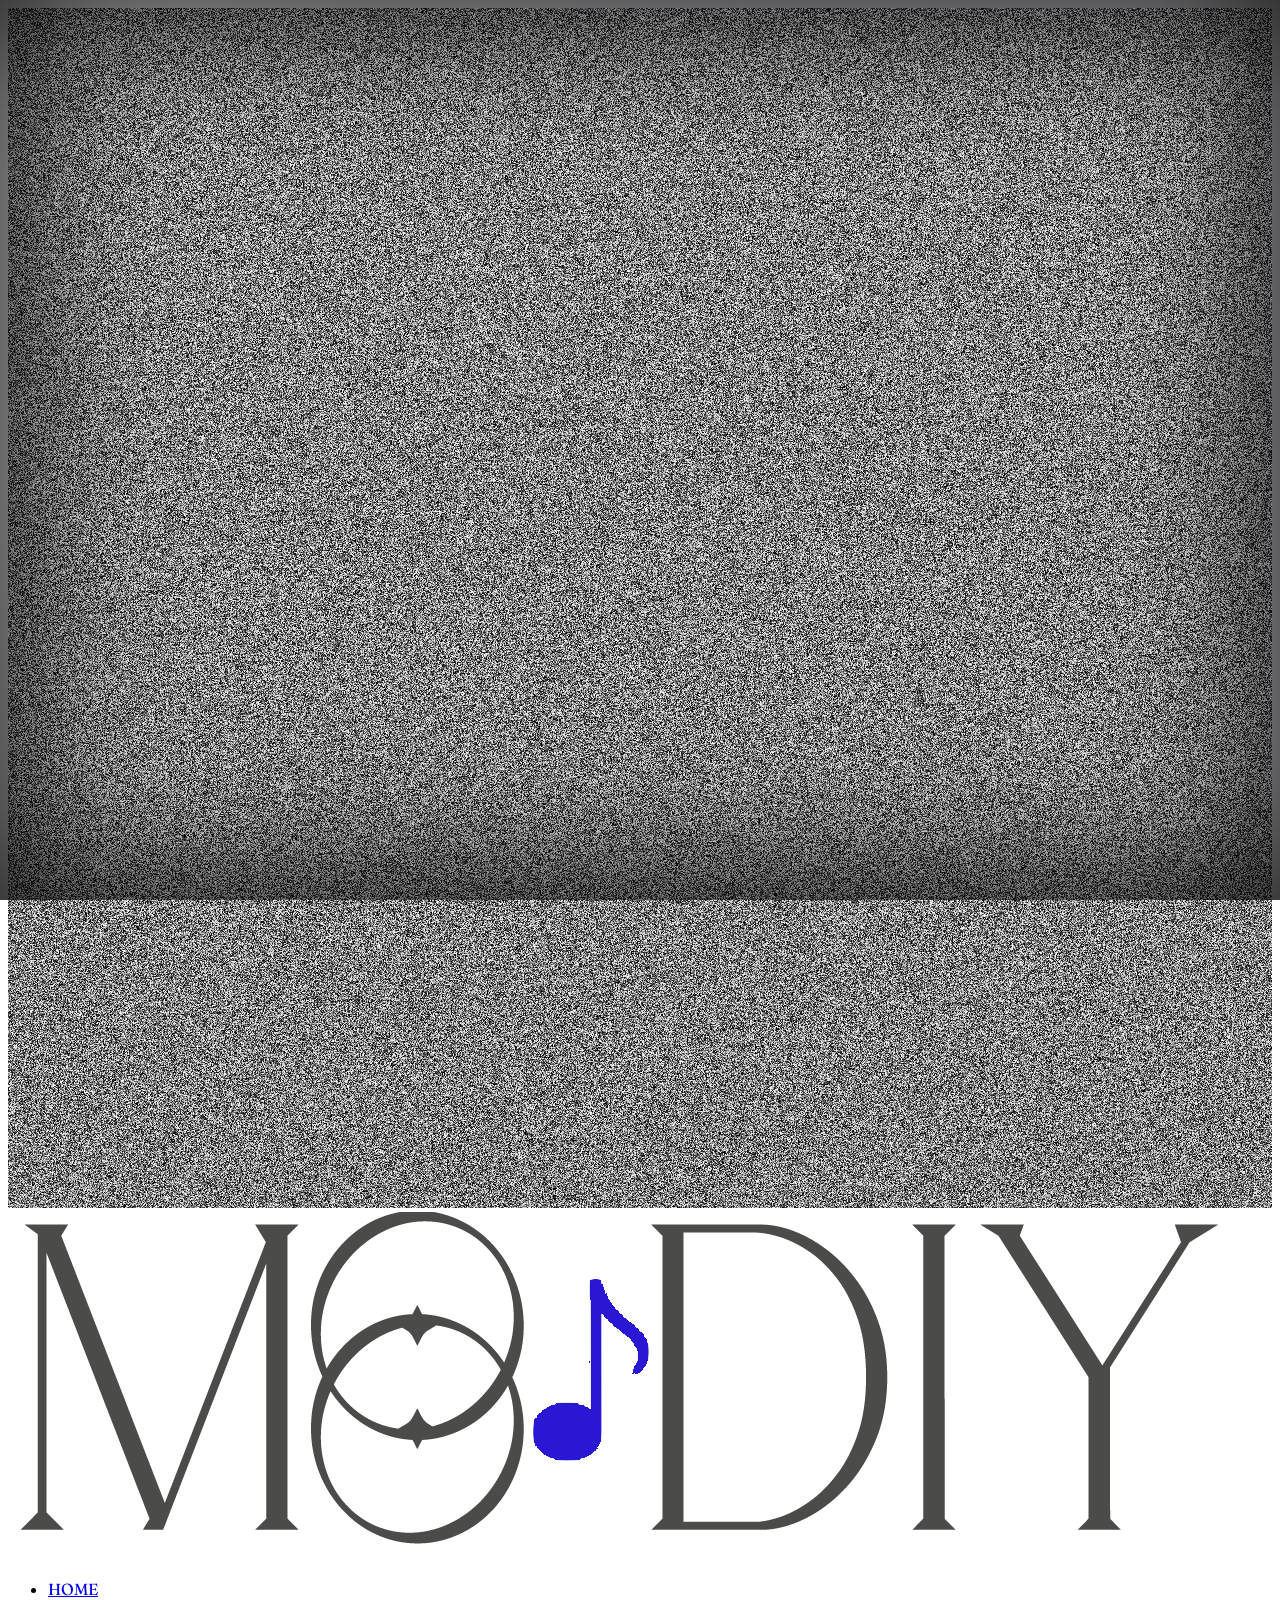
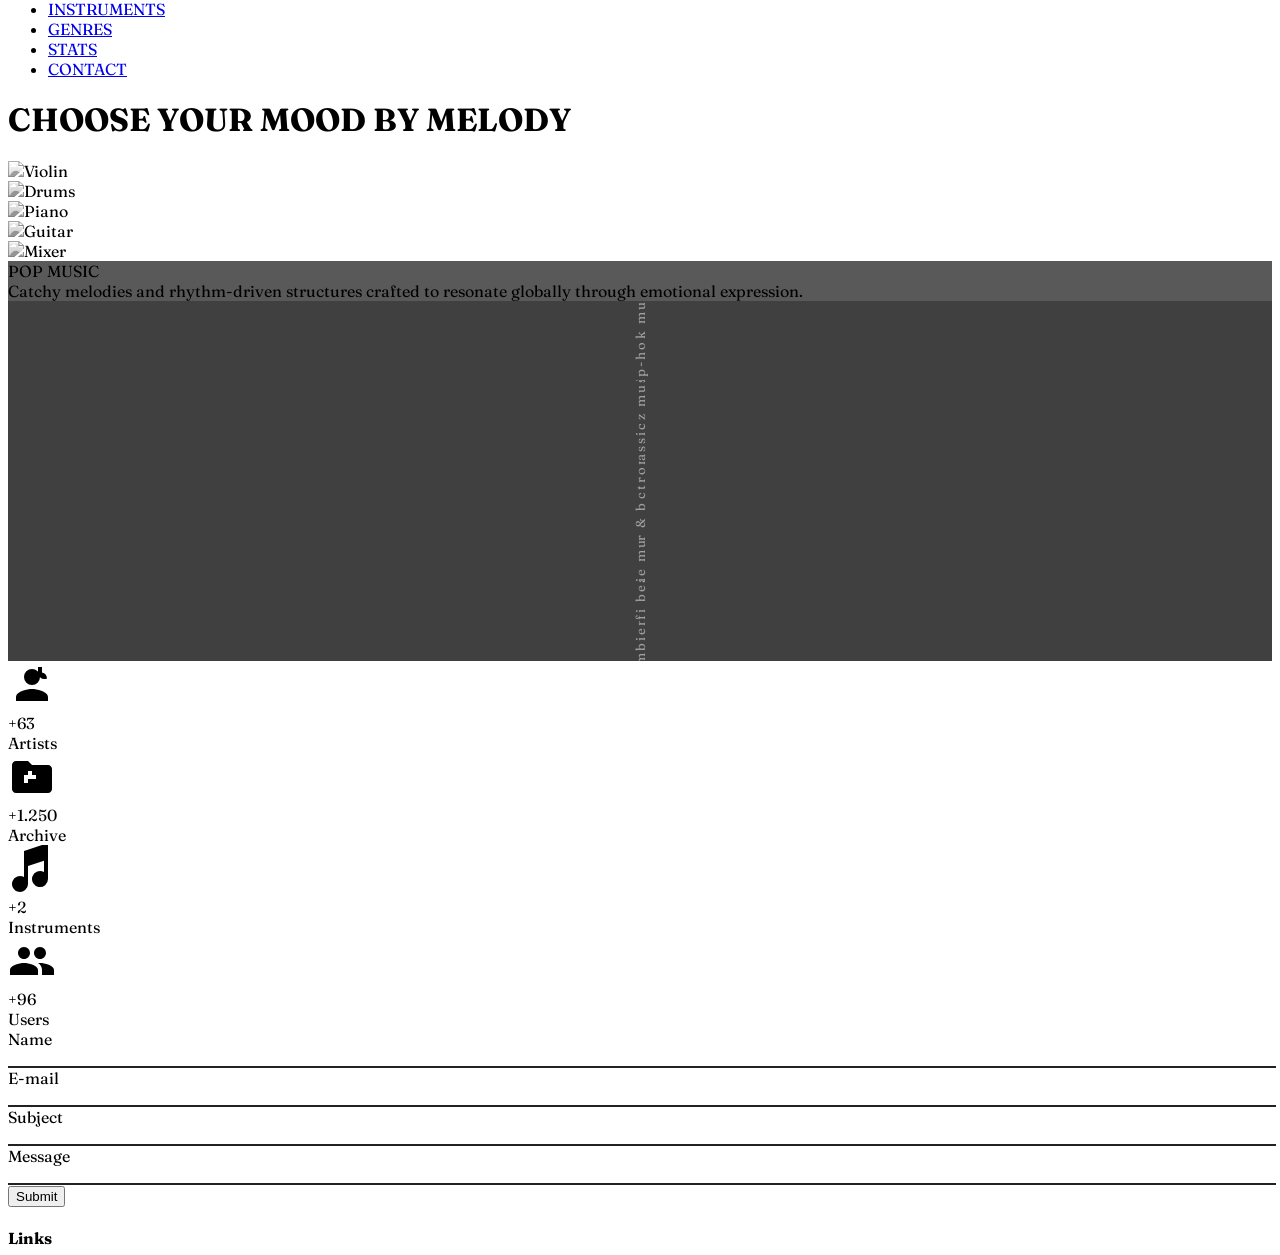
==== commit 96ff730d: "clean design codes" ====
--- a/index.html
+++ b/index.html
@@ -5,10 +5,9 @@
     <meta name="viewport" content="width=device-width, initial-scale=1.0" />
     <title>Melody - Choose Your Mood</title>
 
-    <!-- تیلویند از طریق CDN، بدون کانفیگ اضافه -->
     <script src="https://cdn.tailwindcss.com"></script>
 
-    <!-- استایل‌های سفارشی (انیمیشن‌ها و افکت‌های پیچیده) -->
+    <!-- انیمیشن‌ها و افکت‌های پیچیده -->
     <link rel="stylesheet" href="style.css" />
 
     <link rel="preconnect" href="https://fonts.googleapis.com" />
@@ -20,7 +19,6 @@
   </head>
 
   <body class="bg-black text-white overflow-x-hidden">
-    <!-- ==================== پس‌زمینه انیمیشنی کل سایت ==================== -->
     <div class="site-bg">
       <svg xmlns="http://www.w3.org/2000/svg">
         <defs>
@@ -47,7 +45,7 @@
       <canvas class="absolute inset-0 w-full h-full opacity-10 pointer-events-none" id="site-noise"></canvas>
     </div>
 
-    <!-- ==================== هدر ==================== -->
+    <!-- ==================== هدر | header -->
     <header
       class="relative min-h-screen w-full bg-[url('img/header.png')] bg-cover bg-left bg-no-repeat p-[40px_60px_60px] flex flex-col"
     >
@@ -79,7 +77,6 @@
         </div>
       </div>
 
-      <!-- عنوان اصلی -->
       <div class="mt-auto self-end text-right relative z-10">
         <h1 class="flex flex-col items-end uppercase text-4xl md:text-6xl lg:text-8xl leading-tight tracking-wide">
           <span class="text-blue-700">CHOOSE</span>
@@ -91,7 +88,7 @@
       </div>
     </header>
 
-    <!-- ==================== گالری سازها ==================== -->
+    <!-- ==================== گالری سازها | gallery -->
     <section class="w-full flex flex-col items-center py-24 px-4">
       <div class="gallery-container flex justify-center items-center gap-4 w-full max-w-5xl h-[480px]">
         <div class="gallery-item active flex-1 h-full rounded overflow-hidden cursor-pointer" data-index="0">
@@ -131,7 +128,6 @@
         </div>
       </div>
 
-      <!-- دات‌های گالری -->
       <div class="flex gap-3 mt-8">
         <span class="pagination-dot active w-3 h-3 rounded-full bg-blue-400 cursor-pointer" data-index="0"></span>
         <span class="pagination-dot w-3 h-3 rounded-full bg-blue-400 cursor-pointer" data-index="1"></span>
@@ -141,7 +137,7 @@
       </div>
     </section>
 
-    <!-- ==================== آکاردئون ژانرها ==================== -->
+    <!-- ==================== آکاردئون ژانرها | genres -->
     <section class="w-full flex flex-col items-center pb-32 px-4">
       <div class="options flex w-full max-w-5xl h-[620px] rounded-xl overflow-hidden shadow-lg">
         <div class="option active" style="--optionBackground: url('https://images.unsplash.com/photo-1514525253161-7a46d19cd819?auto=format&fit=crop&q=80&w=1000')">
@@ -255,7 +251,6 @@
         </div>
       </div>
 
-      <!-- دات‌های ژانرها -->
       <div class="flex gap-2 mt-6">
         <span class="options-dot active w-2 h-2 rounded-full bg-blue-400 cursor-pointer"></span>
         <span class="options-dot w-2 h-2 rounded-full bg-blue-400 cursor-pointer"></span>
@@ -270,7 +265,8 @@
       </div>
     </section>
 
-    <!-- ==================== بخش آمار ==================== -->
+    <!-- ==================== بخش آمار | stats -->
+
     <section class="w-full flex justify-center pb-32 px-4">
       <div class="grid grid-cols-2 md:grid-cols-4 gap-10 w-full max-w-5xl text-center">
         <div class="flex flex-col items-center">
@@ -315,10 +311,10 @@
       </div>
     </section>
 
-    <!-- ==================== فوتر و فرم تماس ==================== -->
+    <!-- ==================== فوتر و فرم تماس | footer -->
+
     <footer class="w-full text-gray-900">
       <div class="relative w-full h-[500px] bg-gray-900">
-        <!-- کارت شناور فرم -->
         <div class="absolute -top-12 right-[6%] w-full max-w-md h-[620px] bg-white p-10 shadow-2xl">
           <form class="h-full flex flex-col" onsubmit="event.preventDefault()">
             <div class="form-group mb-10">
@@ -351,7 +347,6 @@
         </div>
       </div>
 
-      <!-- لینک‌ها و خبرنامه -->
       <div class="w-full py-12 pl-[10%] pr-[6%]">
         <div class="w-full flex flex-row justify-between items-end gap-10">
           <div>
